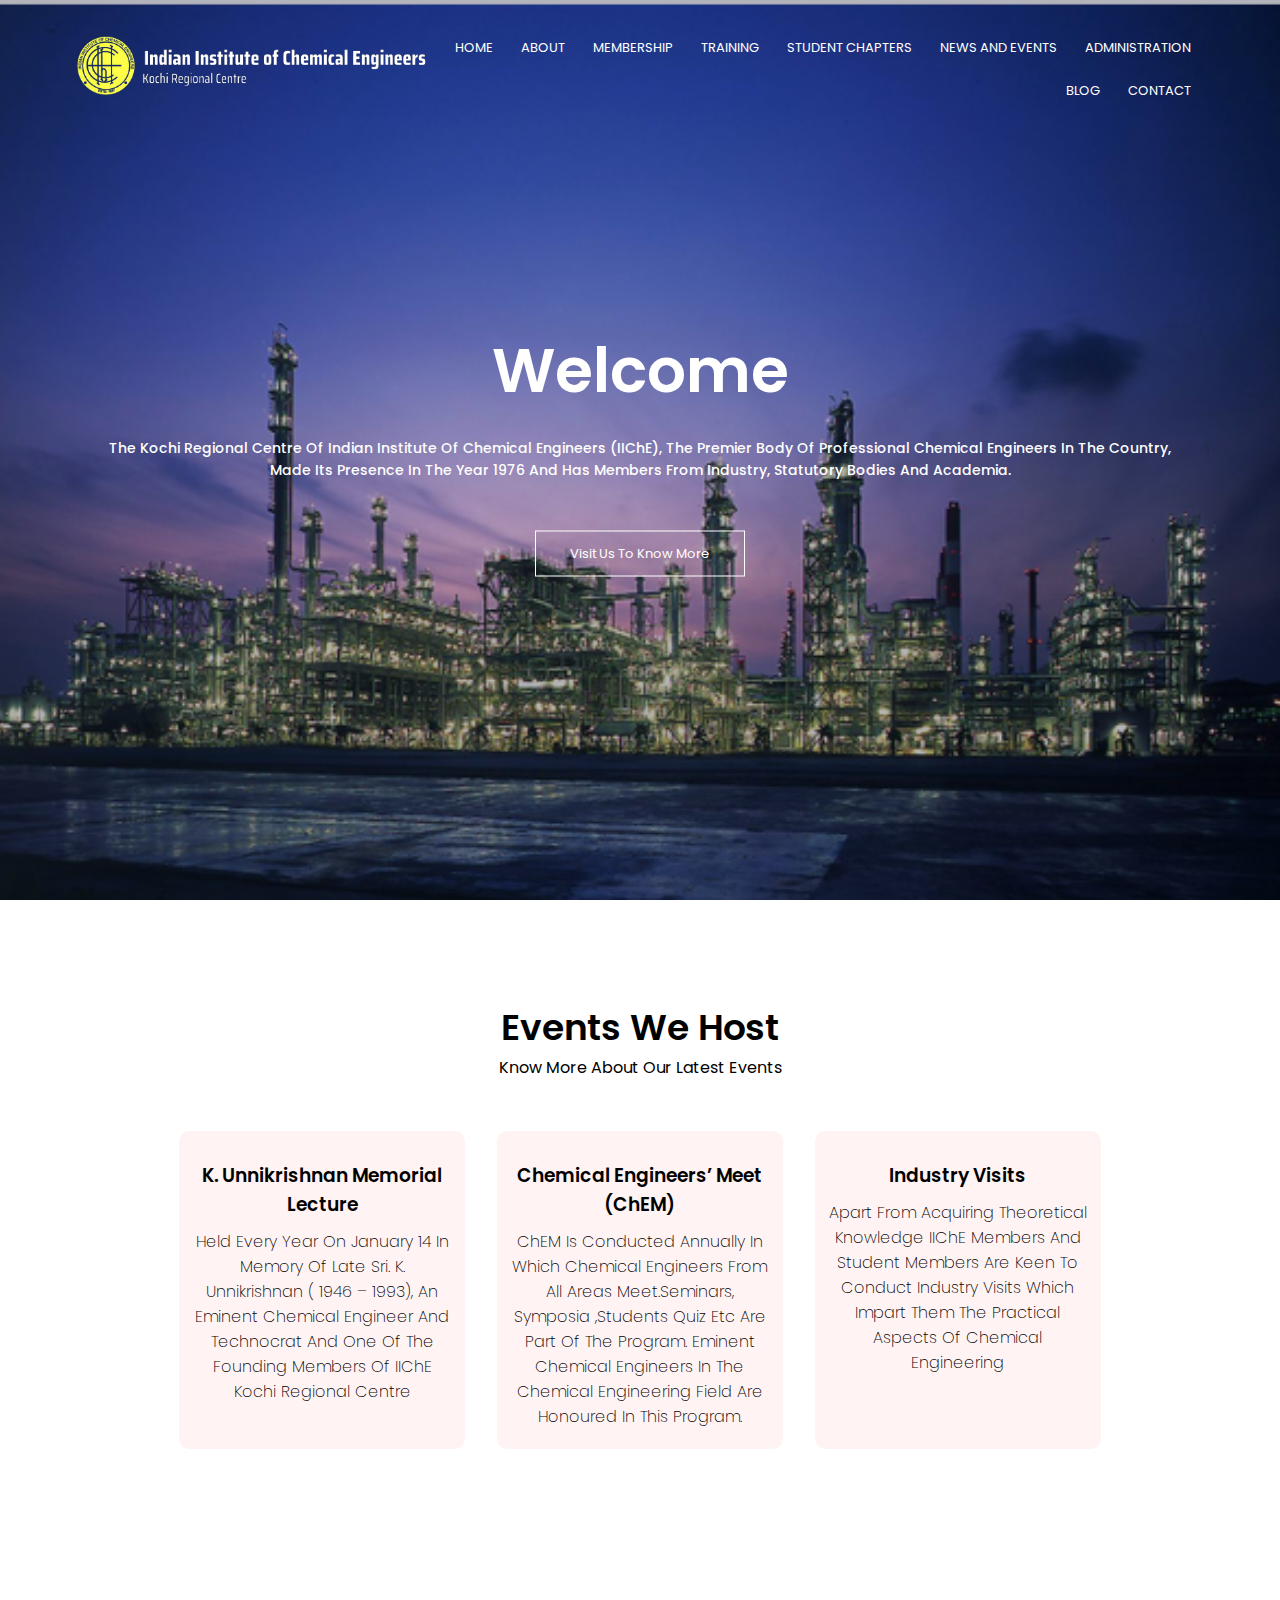
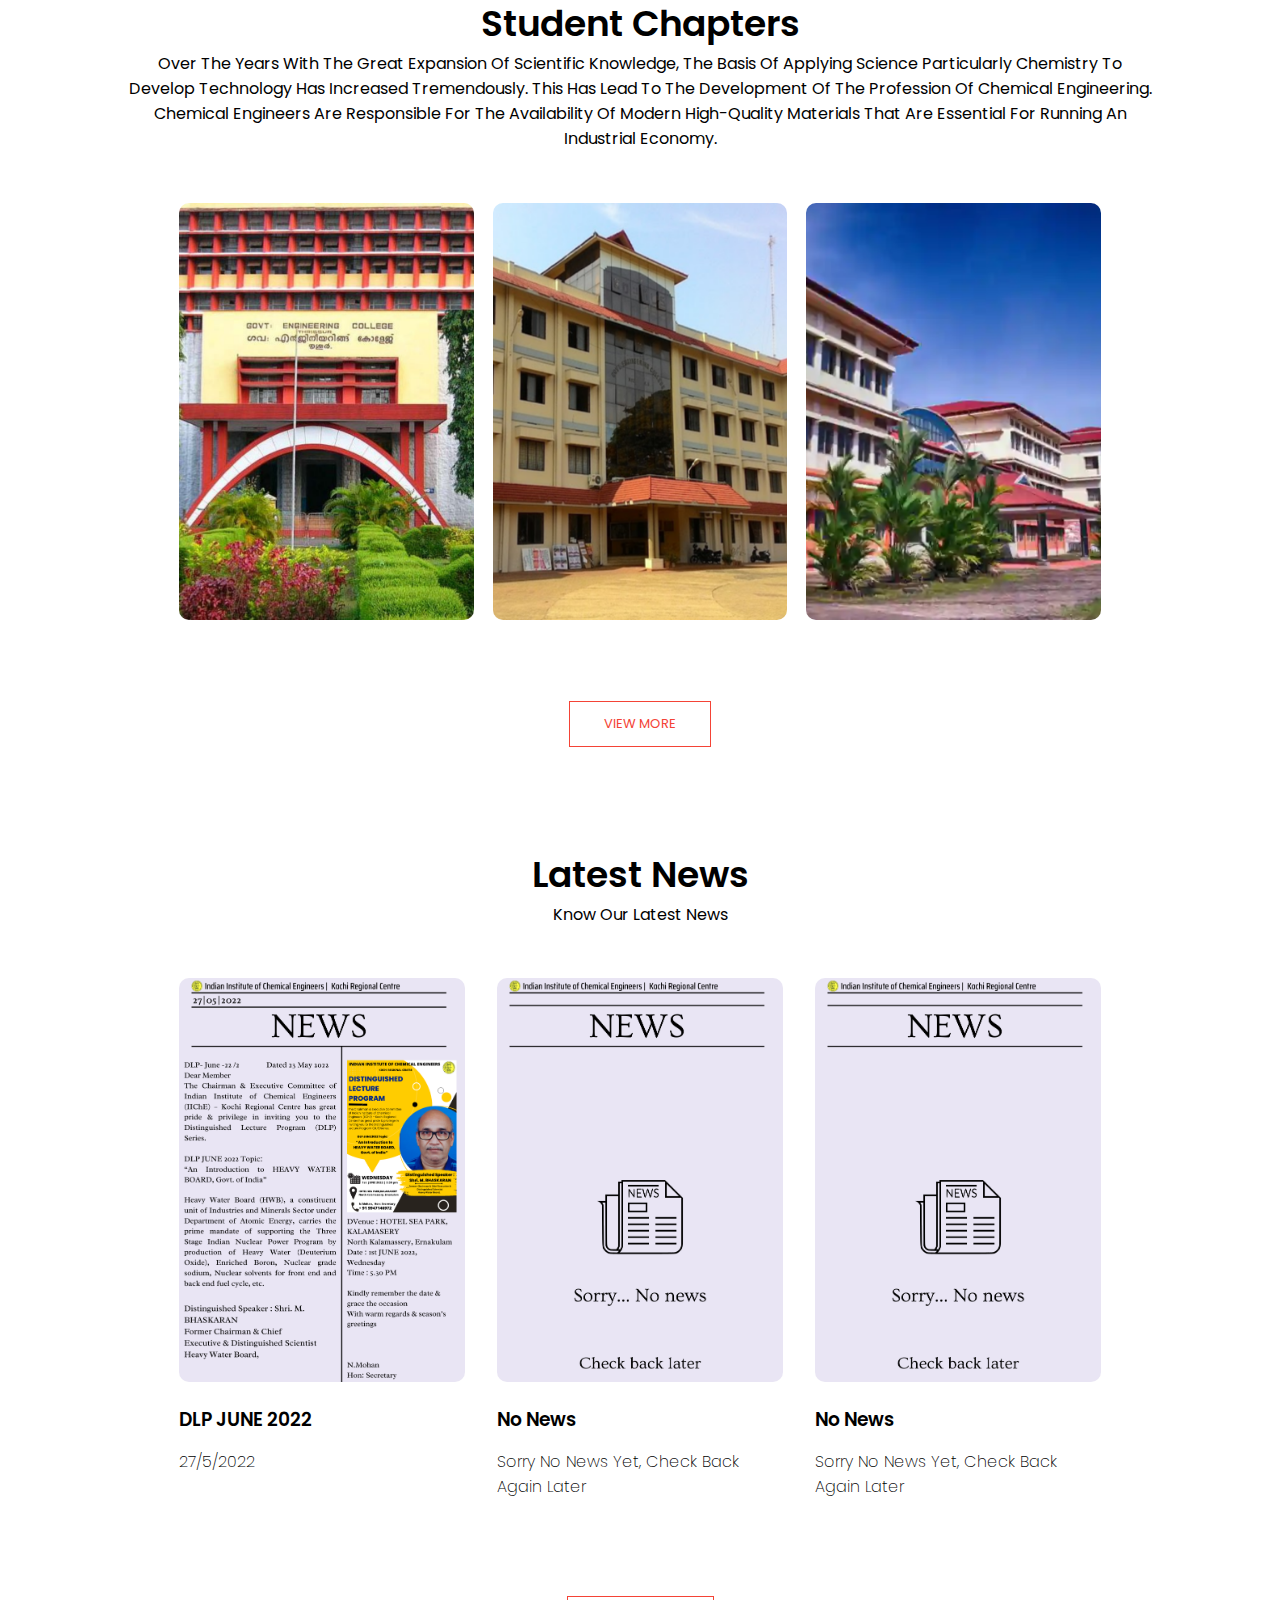
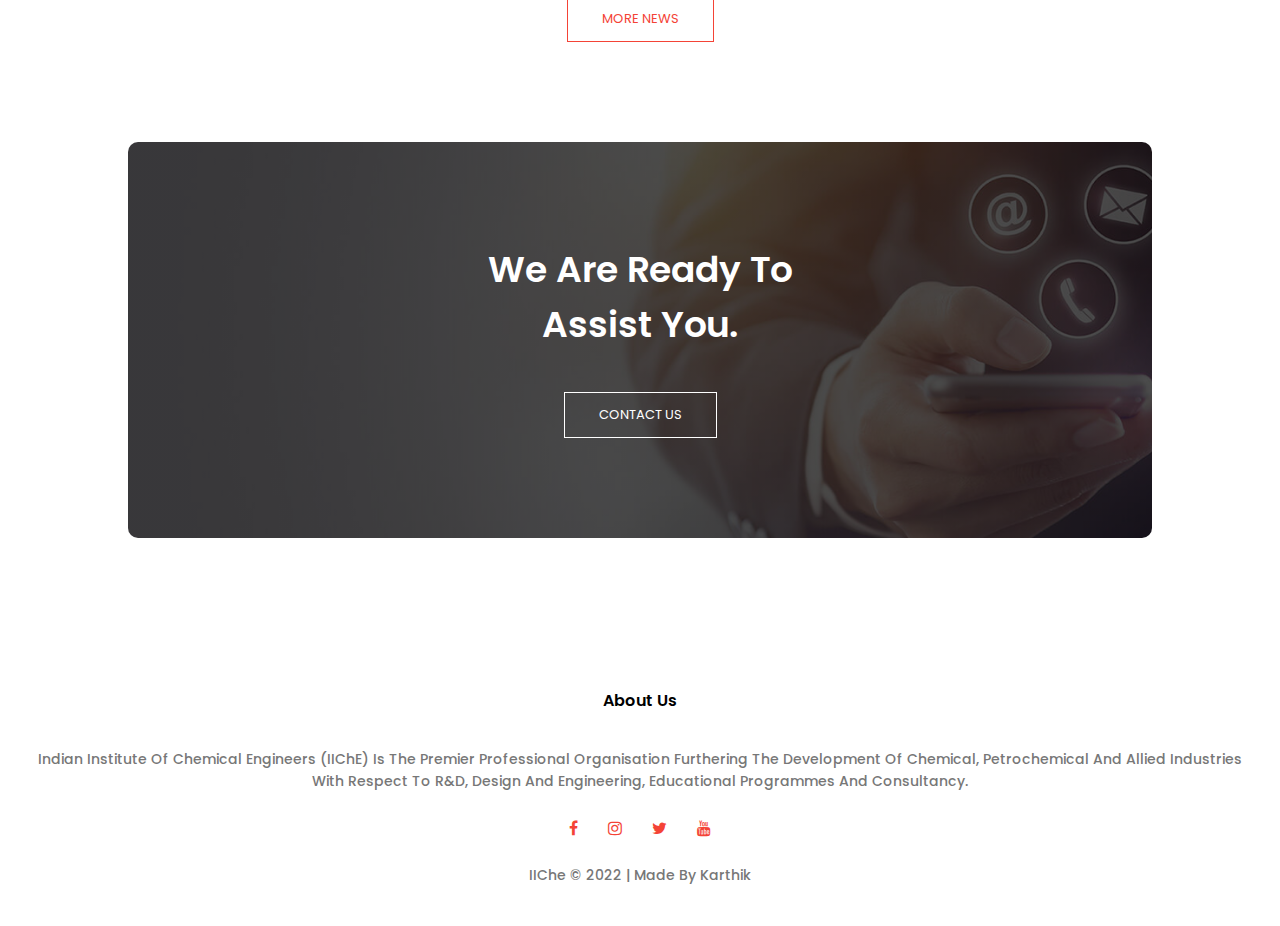
==== index.html @ bd2e0062 "Add files via upload" ====
<!DOCTYPE html>
<html>
    <head>
       <meta name="viewport" content="with=device-width, initial-scale=1.0">
        <title>IIChE Kochi</title>
        <link rel="stylesheet" href="style.css">
        <link rel="preconnect" href="https://fonts.googleapis.com">
<link rel="preconnect" href="https://fonts.gstatic.com" crossorigin>
<link href="https://fonts.googleapis.com/css2?family=Poppins:ital,wght@0,100;0,200;0,600;0,700;1,300;1,400&display=swap" rel="stylesheet">
<link rel="stylesheet" href="https://stackpath.bootstrapcdn.com/font-awesome/4.7.0/css/font-awesome.min.css"> 
    

    </head>
    <body>
     <section class="header">
        <nav>
            <a href="index.html"><img src="image/LOGO.png"></a>
            <div class="nav-links" id="navLinks">
               <i class="fa fa-times" onclick="hideMenu()"> </i>
                <ul>
                    <li><a href="index.html">HOME</a></li>
                    <li><a href="about.html">ABOUT</a></li>
                    <li><a href="membership.html">MEMBERSHIP</a></li>
                    <li><a href="">TRAINING</a></li>
                    <li><a href="student%20chapters.html">STUDENT CHAPTERS</a></li>
                    <li><a href="">NEWS AND EVENTS</a></li>
                    <li><a href="administration.html">ADMINISTRATION</a></li>
                    <li><a href="">BLOG</a></li>
                    <li><a href="">CONTACT</a></li>
                </ul>
            </div>
           <i class="fa fa-bars" onclick="showMenu()"></i>
       </nav>
 <div class="text-box">
    <h1>Welcome</h1>
    <p>The Kochi Regional Centre of Indian Institute of Chemical Engineers (IIChE), the premier body of professional chemical engineers in the country,<br> made its presence in the year 1976 and has members from industry, statutory bodies and academia.</p>
    <a href="" class="hero-btn">Visit us to know more</a>
     
 </div>       
     </section>
<!---------- Events ----------> 
    
<section class="events">
    <h1>Events We Host</h1>
    <P2>know more about our latest Events</P2>
    
    <div class="row">
        <div class="event-col">
            <h3>K. Unnikrishnan Memorial lecture</h3>
            <P1>Held every year on January 14 in memory of late Sri. K. Unnikrishnan ( 1946 – 1993), an eminent chemical engineer and technocrat and one of the founding members of IIChE Kochi Regional Centre</P1>
        </div>
          <div class="event-col">
            <h3>Chemical Engineers’ Meet (ChEM)</h3>
            <P1>ChEM is conducted annually in which Chemical engineers from all areas meet.Seminars, symposia ,students quiz etc are part of the program. Eminent chemical engineers in the chemical engineering field are honoured in this program.</P1>
        </div>
          <div class="event-col">
            <h3>Industry visits</h3>
            <P1>Apart from acquiring theoretical knowledge IIChE members and student members are keen to conduct industry visits which impart them the practical aspects of chemical engineering</P1>
        </div>
    </div>
</section>
<!------- Centres ----------->
<section class="Centres">
    <h1>Student Chapters</h1>
    <p2>Over the years with the great expansion of scientific knowledge, the basis of applying science particularly chemistry to develop technology has increased tremendously. This has lead to the development of the profession of chemical Engineering. Chemical engineers are responsible for the availability of modern high-quality materials that are essential for running an industrial economy.
</p2>
    
    <div class="row">
        
        <div class="Centres-col">
            <img src="image/ISC1.png">
            <div class="layer">
                <h3>Government Engineering College, Thrissur</h3>
                
            </div>
        </div>
           <div class="Centres-col">
            <img src="image/ISC2.png">
            <div class="layer">
                <h3>Government Engineering College Kozhikode</h3>
                
            </div>
        </div>
           <div class="Centres-col">
            <img src="image/ISC3.png">
            <div class="layer">
                <h3>National Institute of Technology, Calicut</h3>
                
            </div>
        </div>
    </div>
    <a href="student%20chapters.html" target="_blank" class="hero-btn red-btn">VIEW MORE</a>
</section>
 <!---------- News ------------>
 <section class="news">
     <h1>Latest News</h1>
     <P2>Know Our Latest News</P2>
    <div class="row">
     <div class="news-col">
         <img src="image/news.png">
         <h3>DLP JUNE 2022 </h3>
         <p1>27/5/2022</p1>
     </div><div class="news-col">
         <img src="image/no%20news.png">
         <h3>No News</h3>
         <p1>Sorry no news yet, Check back again later</p1>
     </div><div class="news-col">
         <img src="image/no%20news.png">
         <h3>No News</h3>
         <p1>Sorry no news yet, Check back again later</p1>
     </div>
    </div>
     <a href="" target="_blank" class="hero-btn red-btn">MORE NEWS</a>
 </section>
 
 
 
 
 
 
 
 
 
 
 
 
 
 
 
  <!------- call To Action ------->
  <section class="cta">
      <h1> We Are Ready To<br> Assist  You.</h1>
      <a href="" class="hero-btn">CONTACT US</a>
  </section>
<!------- footer ------->
   <section class="footer">
       <h4>About us</h4>
       <p>Indian Institute of Chemical Engineers (IIChE) is the premier professional organisation furthering the development of chemical, petrochemical and allied industries<br> with respect to R&D, design and engineering, educational programmes and consultancy.</p>
       <div class="icons">
           <i class="fa fa-facebook"></i>
           <i class="fa fa-instagram"></i>
           <i class="fa fa-twitter"></i>
           <i class="fa fa-youtube"></i>
       </div>
       <p>IIChe © 2022 | Made by Karthik</p>
       
   </section>

   
    
     
     















<!--------Javascript for toggle Menu--------->     
<script>
        
    var navLinks = document.getElementById("navLinks");
    
    function showMenu(){
        navLinks.style.right = "0";
    }
    function hideMenu(){
        navLinks.style.right = "-200px";
    }
    

</script>       
        
    </body>
</html>
---- style.css ----
*{
    margin: 0;
    padding: 0;
    font-family: 'Poppins', sans-serif;
    text-transform: capitalize;
    box-sizing: border-box;
}
.header{
    min-height: 100vh;
    width: 100%;
    background-image: linear-gradient(rgba(4,9,30,0.3),rgba(4,9,30,0.3)),url(image/banner.png);
    background-position: center;
    background-size: cover;
    position: relative;

}
nav{
    display: flex;
    padding: 2% 6%;
    justify-content: space-between;
    align-items: center;
}
nav img{
    width: 350px
    
}
.nav-links{
    flex: 1;
    text-align: right;
}
.nav-links ul li{
    list-style: none;
    display: inline-block;
    padding: 8px 12px;
    position: relative;
}
.nav-links ul li a{
    color: #fff;
    text-decoration: none;
    font-size: 13px;
}
.nav-links ul li::after{
    content: '';
    width: 0%;
    height: 2px;
    background: #f44336;
    display: block;
    margin: auto;
    transition: 0.5s;
}
.nav-links ul li:hover::after{
    width: 100%;
    
}

.text-box{
    width: 90%;
    color:#fff;
    position: absolute;
    top: 50%;
    left: 50%;
    transform: translate(-50%,-50%);
    text-align: center;
        
}
.text-box h1{
    font-size: 62px;
}
.text-box p{
    margin: 10px 0 40px;
    font-size: 14px;
    color: #fff;
}
.hero-btn{
    display: inline-block;
    text-decoration: none;
    color: #fff;
    border: 1px solid #fff;
    padding: 12px 34px;
    font-size: 13px;
    background: transparent;
    position: relative;
    cursor: pointer;
}
.hero-btn:hover{
    border: 1px solid #f44336;
    background: #f44336;
    transition: 1s;
}

nav .fa{
    display: none;
}

@media(max-width: 700px){
    .text-box h1{
    font-size: 20px;

    }
    .nav-links ul li{
        display: block;
     }
    .nav-links{
        position: absolute;
        background: #f44336;
        height: 100vh;
        width: 200px;
        top: 0;
        right: -200px;
        text-align: left;
        z-index: 2;
        transition: 1s;
    }
    nav .fa{
        display: block;
        color: #fff;
        margin: 10px;
        font-size: 22px;
        cursor: pointer;
        
    }
    .nav-links ul{
        padding: 30px;
    }
    nav img{
    width: 200px
    
}
}
/*-----Events------*/
    
.events{
    width: 80%;
    margin: auto;
    text-align: center;
    padding-top: 100px; 
}
h1{
    font-size: 36px;
    font-weight: 600;
}
p{
    color: #777;
    font-size: 14px;
    font-weight: 500;
    line-height: 22px;
    padding: 10px;
    
}

.row{
    margin: 5%;
    display: flex;
    justify-content: space-between;
}
.event-col{
    flex-basis: 31%;
    background: #fff3f3;
    border-radius: 10px;
    margin-bottom: 5%;
    padding: 20px 12px;
    box-sizing: border-box;
    transition: 0.5s;
}
h3{
    text-align: center;
    font-weight: 600;
    margin: 10px 0;
}
P1{
    font-weight: 200;
}
.event-col:hover{
    box-shadow: 0 0 20px 0px rgba(0,0,0,0.2);
}
@media(max-width:700px){
    .row{
        flex-direction: column;
    }
}
/*------- Centres ------*/
.Centres{
    width: 80%;
    margin: auto;
    text-align: center;
    padding-top: 50px;
}
.Centres-col{
    flex-basis: 32%;
    border-radius: 10px;
    margin-bottom: 30px;
    position: relative;
    overflow: hidden;
}
.Centres-col img{
    width: 100%;
    display: block;
    
}
.layer{
    background: transparent;
    height: 100%;
    width: 100%;
    position: absolute;
    top: 0;
    left: 0;
    transition: 0.5s;
    
}
.layer:hover{
    background: rgba(226,0,0,0.7);
}
.layer h3{
    width: 100%;
    font-weight: 500;
    color: #fff;
    font-size: 26px;
    bottom: 0;
    left: 50%;
    transform: translate(-50%);
    position: absolute;
    opacity: 0;
    transition: 0.5s;
    
}
.layer:hover h3{
    bottom: 49%;
    opacity: 1;
}
/*------- news ------*/
.news{
    width: 80%;
    margin: auto;
    text-align: center;
    padding-top: 100px;
}
.news-col{
    flex-basis: 31%;
    border-radius: 10px;
    margin-bottom: 5%;
    text-align: left;
}
.news-col img{
    width: 100%;
    border-radius: 10px;
}
.news-col h3{
    margin-top: 16px;
    margin-bottom: 15px;
    text-align: left
}
.p{
    font-weight: 500;
}














/*------- Call to action ------*/
.cta{
    margin: 100px auto;
    width: 80%;
    background-image: linear-gradient(rgba(0,0,0,0.7),rgba(0,0,0,0.7)),url(image/banner5.png);
    background-position: center;
    border-radius: 10px;
    text-align: center;
    padding: 100px 0;
}
.cta h1{
    color: #fff;
    margin-bottom: 40px;
    padding: 0;
}
@media(max-width: 700px){
    .cta h1{
        font-size: 24px;
    }
    
}
/*------- footer -------*/
.footer{
    width: 100%;
    text-align: center;
    padding: 30px 0;
}

.footer h4{
    margin-bottom: 25px;
    margin-top: 20px;
    font-weight: 600;
}
.icons .fa{
    color: #f44336;
    margin: 0 13px;
    cursor: pointer;
    padding: 18px 0;
}
.fa-heart-o{
    color: #f44336;
}
/*----------- about us page --------*/
.Sub-header{
    height: 50vh;
    width: 100%;
    background-image: linear-gradient(rgba(4,9,30,0.5),rgba(4,9,30,0.5)),url(image/bg3.png);
    background-position: center;
    text-align: center;
    color: #fff;
    
}
.Sub-header h1{
    margin-top: 50px;
    text-align: center;
}
.about-us{
    width: 80%;
    margin: auto;
    padding-top: 80px;
    padding-bottom: 50px;
}
.about-col{
    flex-basis: 48%;
    padding: 30px 2px;
}
.about-col img{
    width: 100%;
    border-radius: 10px;
}
.about-col h1{
    padding-top: 0;
}
about-col h2{
    padding-top: 0;
    font-weight: 200
}
.about-col p{
    padding: 15px 0 25px;
}
.para{
    font-size: 17px;
    font-weight: 500;
    letter-spacing: 0.5px;
}
.red-btn{
    border: 1px solid #f44336;
    background: transparent;
    color: #f44336;
    color: #f44336;
}
.red-btn:hover{
    color: #fff;
}
/*--------- Membership page -------*/
.Sub-header1{
    height: 50vh;
    width: 100%;
    background-image: linear-gradient(rgba(4,9,30,0.5),rgba(4,9,30,0.5)),url(image/bg4.png);
    background-position: center;
    text-align: center;
    color: #fff;
    
}
.Sub-header h1{
    margin-top: 50px;
    text-align: center;
}
.tittle{
    width: 80%;
    margin: auto;
    text-align: center;
    padding-top: 100px; 
}
.membership{
    display: flex;
    justify-content: center;
    align-items: center;
    min-height: 100vh;
    background-attachment: fixed;
}
.container{
    position: relative;
    width: 1150px;
    padding: 20px;
    display: flex;
    justify-content: center;
    align-items: center;
    flex-wrap: wrap;
}
.container .card    {
    position: relative;
    width: 300px;
    height: 420px;
    background: #fff;
    margin: 20px;
    border-radius: 20px;
    overflow: hidden;
    box-shadow: 0 15px 25px rgba(0,0,0,0.2);
    transition: 0.5s;
    
}
.container:hover .card{
    transform: scale(0.9);
    opacity: 0.5;
    
}
.container .card:hover{
    transform: scale(1.1);
    opacity: 1;
    
}
.container .card .circle{
    position: relative;
    width: 100%;
    height: 100%;
    background: #000;
    clip-path: circle(180px at center 0);
    text-align: center
}
.container .card .circle h2{
    color: #fff;
    font-size: 4.5em;
    padding: 30px 0;
}
.container .card .content{
    position: absolute;
    bottom: 10px;
    page-break-after: 20px;
    text-align: center;
}
.container .card .content h4{
    color: #000;
    font-size: 20px;
}
.container .card .contentp p{
    color: #666;
}
.container .card .content a{
    position: relative;
    display: inline-block;
    padding: 10px 20px;
    background: #000;
    color: #fff;
    border-radius: 40px;
    text-decoration: none;
    margin-top: 20px;
}
.container .card:nth-child(1) .circle,
.container .card:nth-child(1) .content a{
    background: #ffaf00;
    
}
.container .card:nth-child(2) .circle,
.container .card:nth-child(2) .content a{
    background: #da2268;
    
}
.container .card:nth-child(3) .circle,
.container .card:nth-child(3) .content a{
    background: #bb02ff;
    
}.container .card:nth-child(4) .circle,
.container .card:nth-child(4) .content a{
    background: #32CD32;
    
}.container .card:nth-child(5) .circle,
.container .card:nth-child(5) .content a{
    background: #FF8C00;
    
}.container .card:nth-child(6) .circle,
.container .card:nth-child() .content a{
    background: #0000FF;
    
}
/*------ Administration Page -------*/
.Administration{
    width: 80%;
    margin: auto;
    text-align: center;
    padding-top: 100px;
}
.team-section{
    width: 100%;
}
.team-section .containerA{
    width: 80%;
    margin: auto;
}
.team-section .containerA .rowA{
    width: 60%;
    margin: auto;
}
.team-section .containerA .team-card{
    width: 100%;
    display: grid;
    grid-template-columns: repeat(3, 1fr);
    grid-gap: 40px;
    margin-top: 50px;
    
} 
.team-section .containerA .team-card .card{
    width: 100;
    background-color: #fafafa;
    display: flex;
    justify-content: center;
    align-items: center;
    flex-direction: column;
    padding: 20px;
    cursor: pointer;
}
.team-section .containerA .team-card .card:hover{
    background-color: #f3f3f3;
    transition: 0.3s;
}
.team-section .containerA .team-card .card .image-section img{
    height: 150px;
    width: 150px;
    border-radius: 50%;
    border: 6px solid #fff;
}
.team-section .containerA .team-card .card .contentA{
    width: 100%;
    text-align: center;
    
}
.team-section .containerA .team-card .card .contentA h3{
    font-size: 27px;
    margin-top: 10px;
    letter-spacing: 0.5px;
    color: #636ab8;
    
}
.team-section .containerA .team-card .card .contentA h5{
    font-size: 25px;
    margin-top: 10px;
    letter-spacing: 0.5px;
    color: #636ab8;
    
}
.team-section .containerA .team-card .card .contentA h4{
    font-size: 17px;
    margin-top: 10px;
    letter-spacing: 1.5px;
    color: #6e6e6e;
    
}
.team-section .containerA .team-card .card .contentA p{
    font-size: 15px;
    margin-top: 16px 0px;
    color: #6c6c6c;
    
}
@media screen and (max-width: 900px){
    .team-section .containerA .team-card{
        
    grid-template-columns: repeat(2, 1fr);
    }
}
@media screen and (max-width: 768px){
    .team-section .containerA .team-card{
        
    grid-template-columns: 1fr;
    
}
}
/*------ Blog-Pge------*/
.blog-content{
    width: 80%;
    margin: auto;
    padding: 60px 0;
}
.blog-left{
    flex-basis: 65%;
}
.blog-left img{
    width: 100%;
}
.blog-left h2{
    color: #222;
    font-weight: 600;
    margin: 30px 0
}
.blog-left p4{
    color: #999;
    padding: 0;
    font-size: 15px;
    font-weight: 400;
}
.comment-box{
    border: 1px solid #ccc;
    margin: 50px 0;
    padding: 10px 20px;
    
}
.comment-box h3{
    text-align: left;
}
.comment-form input, .comment-form textarea{
    width: 100%;
    padding: 10px;
    margin: 15px 0;
    box-sizing: border-box;
    border: none;
    outline: none;
    background: #f0f0f0;
}
.comment-form button{
    margin: 10px 0;
}
/*-------Student Chapter page----*/
.Sub-header2{
    height: 50vh;
    width: 100%;
    background-image: linear-gradient(rgba(4,9,30,0.5),rgba(4,9,30,0.5)),url(image/bg5.png);
    background-position: center;
    text-align: center;
    color: #fff;
    
}
.Sub-header2 h1{
    margin-top: 50px;
    text-align: center;
}
.SC{
    width: 80%;
    margin: auto;
    text-align: center;
    padding-top: 100px; 
}
.grid{
    margin:  60px;
    display: grid;
    grid-template-columns: repeat(3, 1fr);
    grid-gap: 30px;
    align-items: center;
}
.grid > article{
    background: #eee5e9;
    border: none;
    box-shadow: 2px 2px 6px 0px rgba(0,0,0,0.3);
    border-radius: 20px;
    text-align: center;
    width: 300px;
    transition: transform .3s;
}
.grid > article:hover{
    transform: scale(1.2);
    box-shadow: 2px 2px 26px 0px rgba(0,0,0,0.3);
}
.grid > article img{
    width: 100%;
    border-top-left-radius: 20px;
    border-top-right-radius: 20px;
}
.text{
    padding: 0 20px 20px; 
}
.text h3{
    text-transform: uppercase;
}
.text button{
    background: #ef6f6c;
    border-radius: 20px;
    border: none;
    color: #fff;
    padding: 10px;
    width: 100%;
    font-weight: 600;
    text-transform: uppercase;
    cursor: pointer;
    
} 
@media (max-width:700px){
    .grid{
    grid-template-columns: repeat(2, 1fr);
   }
    
}
@media (max-width:500px){
    .grid{
    grid-template-columns: repeat(1, 1fr);
   }
    .grid > article{
        text-align: center;
    }
    .grid{
    margin:  -0px;
    }
    
}
/*--------- Training -------*/
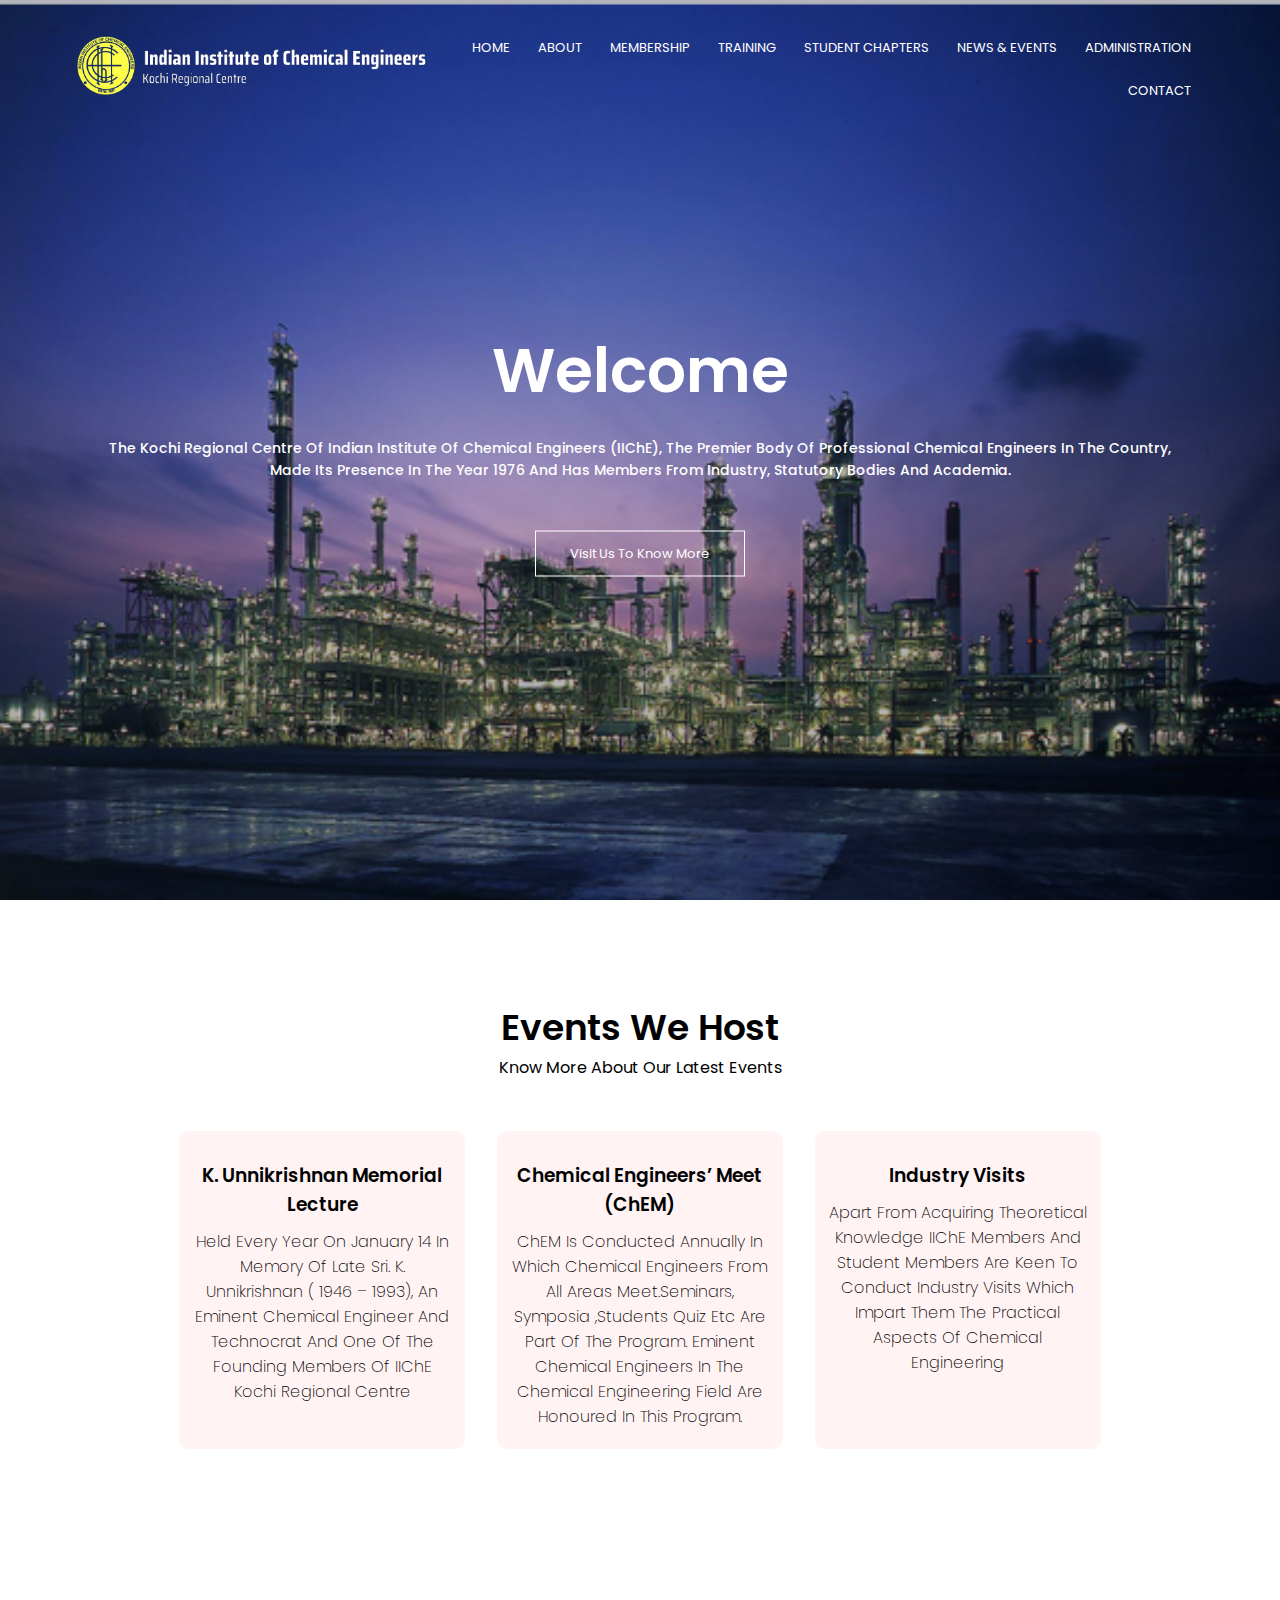
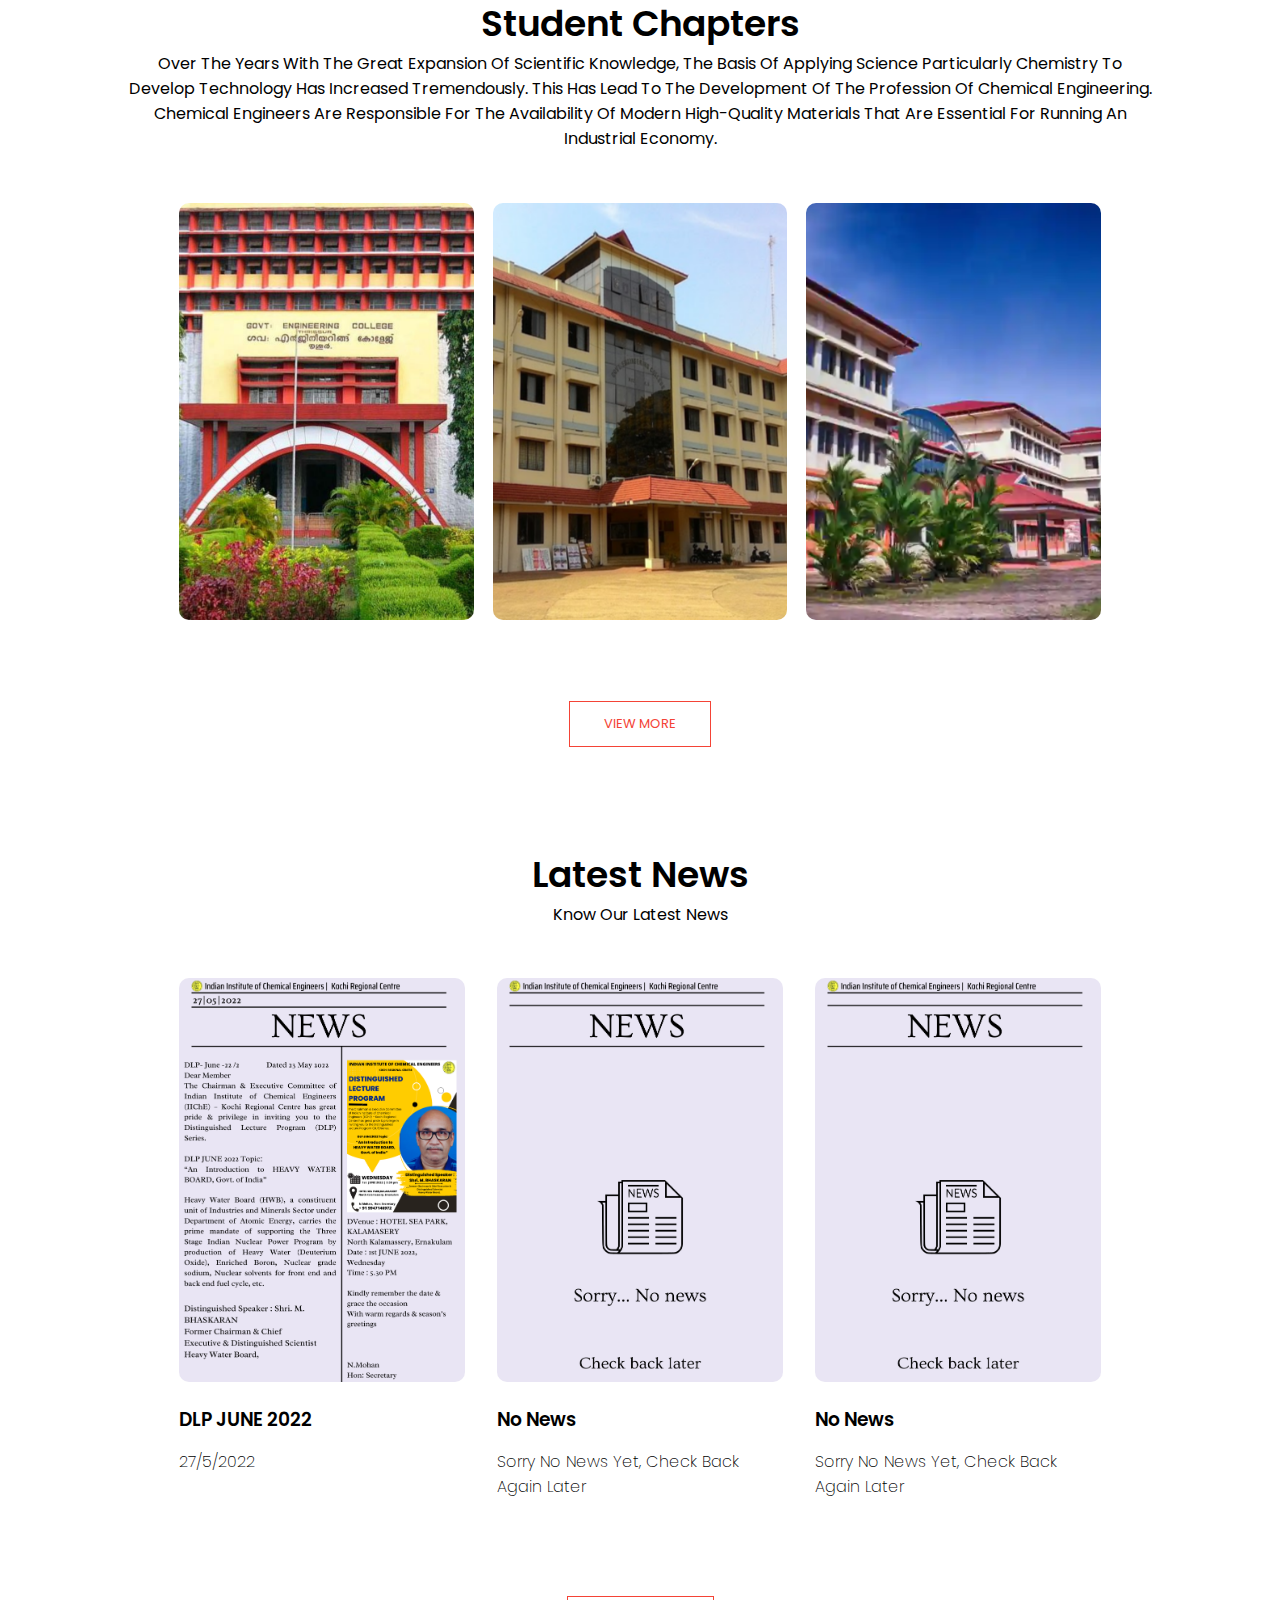
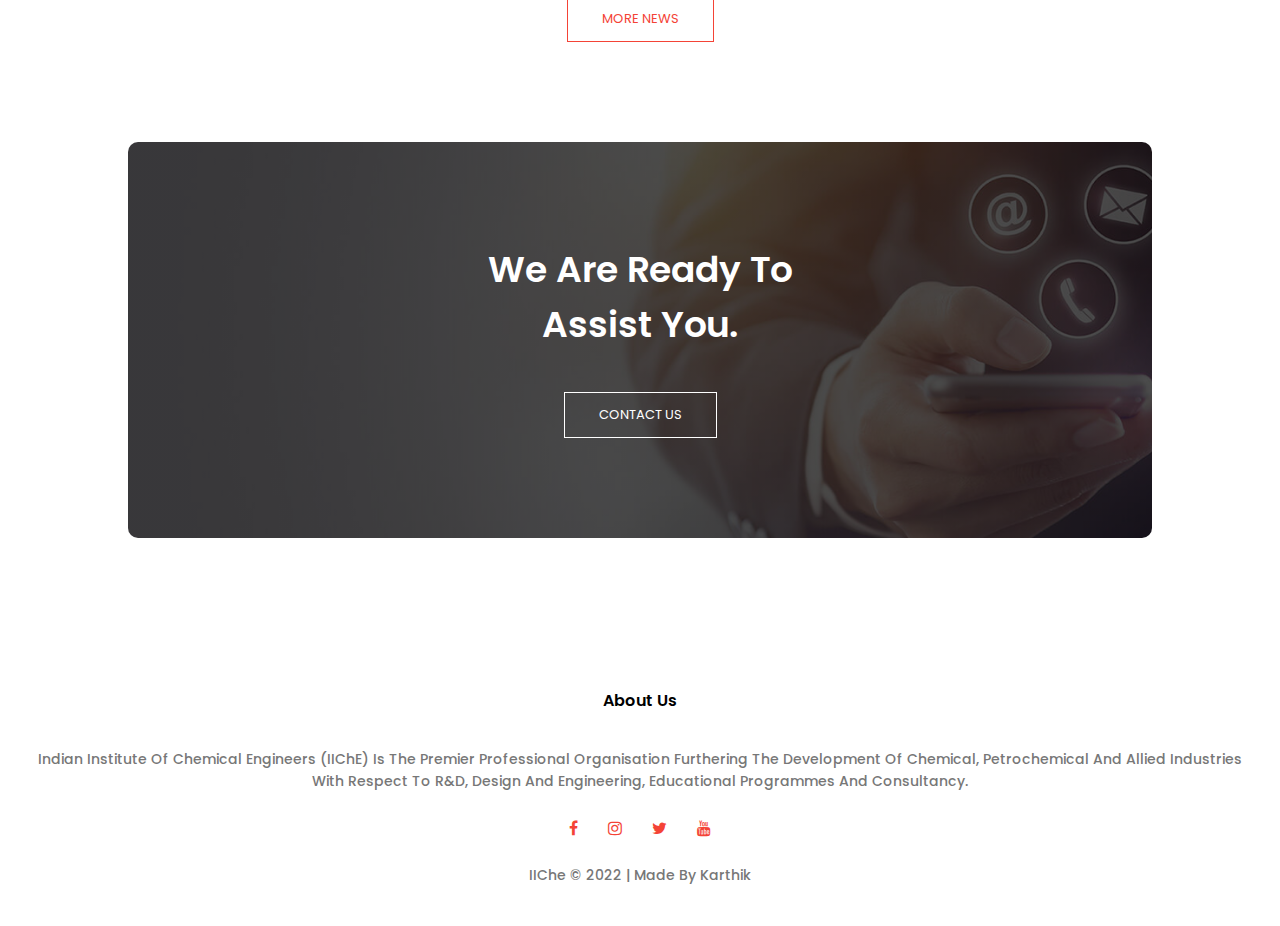
==== commit 666bb884: "Add files via upload" ====
--- a/index.html
+++ b/index.html
@@ -21,12 +21,11 @@
                     <li><a href="index.html">HOME</a></li>
                     <li><a href="about.html">ABOUT</a></li>
                     <li><a href="membership.html">MEMBERSHIP</a></li>
-                    <li><a href="">TRAINING</a></li>
+                    <li><a href="Training.html">TRAINING</a></li>
                     <li><a href="student%20chapters.html">STUDENT CHAPTERS</a></li>
-                    <li><a href="">NEWS AND EVENTS</a></li>
+                    <li><a href="">NEWS & EVENTS</a></li>
                     <li><a href="administration.html">ADMINISTRATION</a></li>
-                    <li><a href="">BLOG</a></li>
-                    <li><a href="">CONTACT</a></li>
+                    <li><a href="contact.html">CONTACT</a></li>
                 </ul>
             </div>
            <i class="fa fa-bars" onclick="showMenu()"></i>
--- a/style.css
+++ b/style.css
@@ -101,7 +101,7 @@
         display: block;
      }
     .nav-links{
-        position: absolute;
+        position: fixed;
         background: #f44336;
         height: 100vh;
         width: 200px;
@@ -617,7 +617,7 @@
     margin: 10px 0;
 }
 /*-------Student Chapter page----*/
-.Sub-header2{
+.Sub-header3{
     height: 50vh;
     width: 100%;
     background-image: linear-gradient(rgba(4,9,30,0.5),rgba(4,9,30,0.5)),url(image/bg5.png);
@@ -626,7 +626,7 @@
     color: #fff;
     
 }
-.Sub-header2 h1{
+.Sub-header3 h1{
     margin-top: 50px;
     text-align: center;
 }
@@ -697,21 +697,119 @@
     }
     
 }
-/*--------- Training -------*/
-
-
-
-
-
-
-
-
-
-
-
-
-
-
-
-
-
+/*--------- Training  page -------*/
+.Sub-header2{
+    height: 50vh;
+    width: 100%;
+    background-image: linear-gradient(rgba(4,9,30,0.5),rgba(4,9,30,0.5)),url(image/bg6.png);
+    background-position: center;
+    text-align: center;
+    color: #fff;
+    
+}
+.Sub-header h2{
+    margin-top: 50px;
+    text-align: center;
+}
+
+.Training{
+    font-size: 100%;
+    font-size: 16px;
+    line-height: 1.5;
+    background: #f0f4fb;
+}
+.site-container{
+    margin: 2rem auto;
+    max-width: calc(100% - 80px);
+}
+.article-container{
+    display: grid;
+    grid-template-columns: repeat(auto-fill, minmax(265px, 1fr));
+    grid-gap: 2rem;
+}
+.article-image{
+    margin: 0;
+    padding: 0;
+    overflow: hidden;
+}
+.article-image img{
+    max-width: 100%;
+    height: auto;
+    border-radius: 20px 20px 0 0;
+}
+.article-card{
+    background: white;
+    border-radius: 20px;
+    transition: 0.3s;
+}
+.article-card:hover{
+    box-shadow: 0 4px 20px 0 rgba(34,68,123,0.2);
+    cursor: pointer;
+}
+.article-content{
+    padding: 2rem;
+}
+.article-content {
+    font-size: 0.875rem;
+    text-transform: uppercase;
+    letter-spacing: 0.1em;
+    font-weight: 600;
+    color: #6b82a7;
+    display: block;
+    text-decoration: none;
+}
+.article-content .card-tittle{
+    margin: 1rem 0;
+    color: #22447b;
+    
+}
+.article-content .card-expert{
+    font-size: 1rem;
+    line-height: 1.5rem;
+    color: #6b82a7;
+    margin: 0;
+    text-align: center;
+}
+/*------- contact us -------*/
+.contact-us{
+    width: 80%;
+    margin: auto;
+}
+.contact-col{
+    flex-basis: 48%;
+    margin-bottom: 30px;
+}
+.contact-col div{
+    display: flex;
+    align-items: center;
+    margin-bottom: 40px;
+}
+.contact-col div .fa{
+    font-size: 28px;
+    color: #f44336;
+    margin: 10px;
+    margin-right: 30px;
+}
+.contact-col div p{
+    padding: 0;
+}
+.contact-col div h5{
+    font-size: 20px;
+    margin-bottom: 5px;
+    color: #555;
+    font-weight: 400;
+}
+.contact-col input, .contact-col  textarea{
+    width: 100%;
+    padding: 15px;
+    margin-bottom: 17px;
+    outline: none;
+    border: 1px solid #ccc;
+    box-sizing: border-box;
+    
+}
+
+
+
+
+
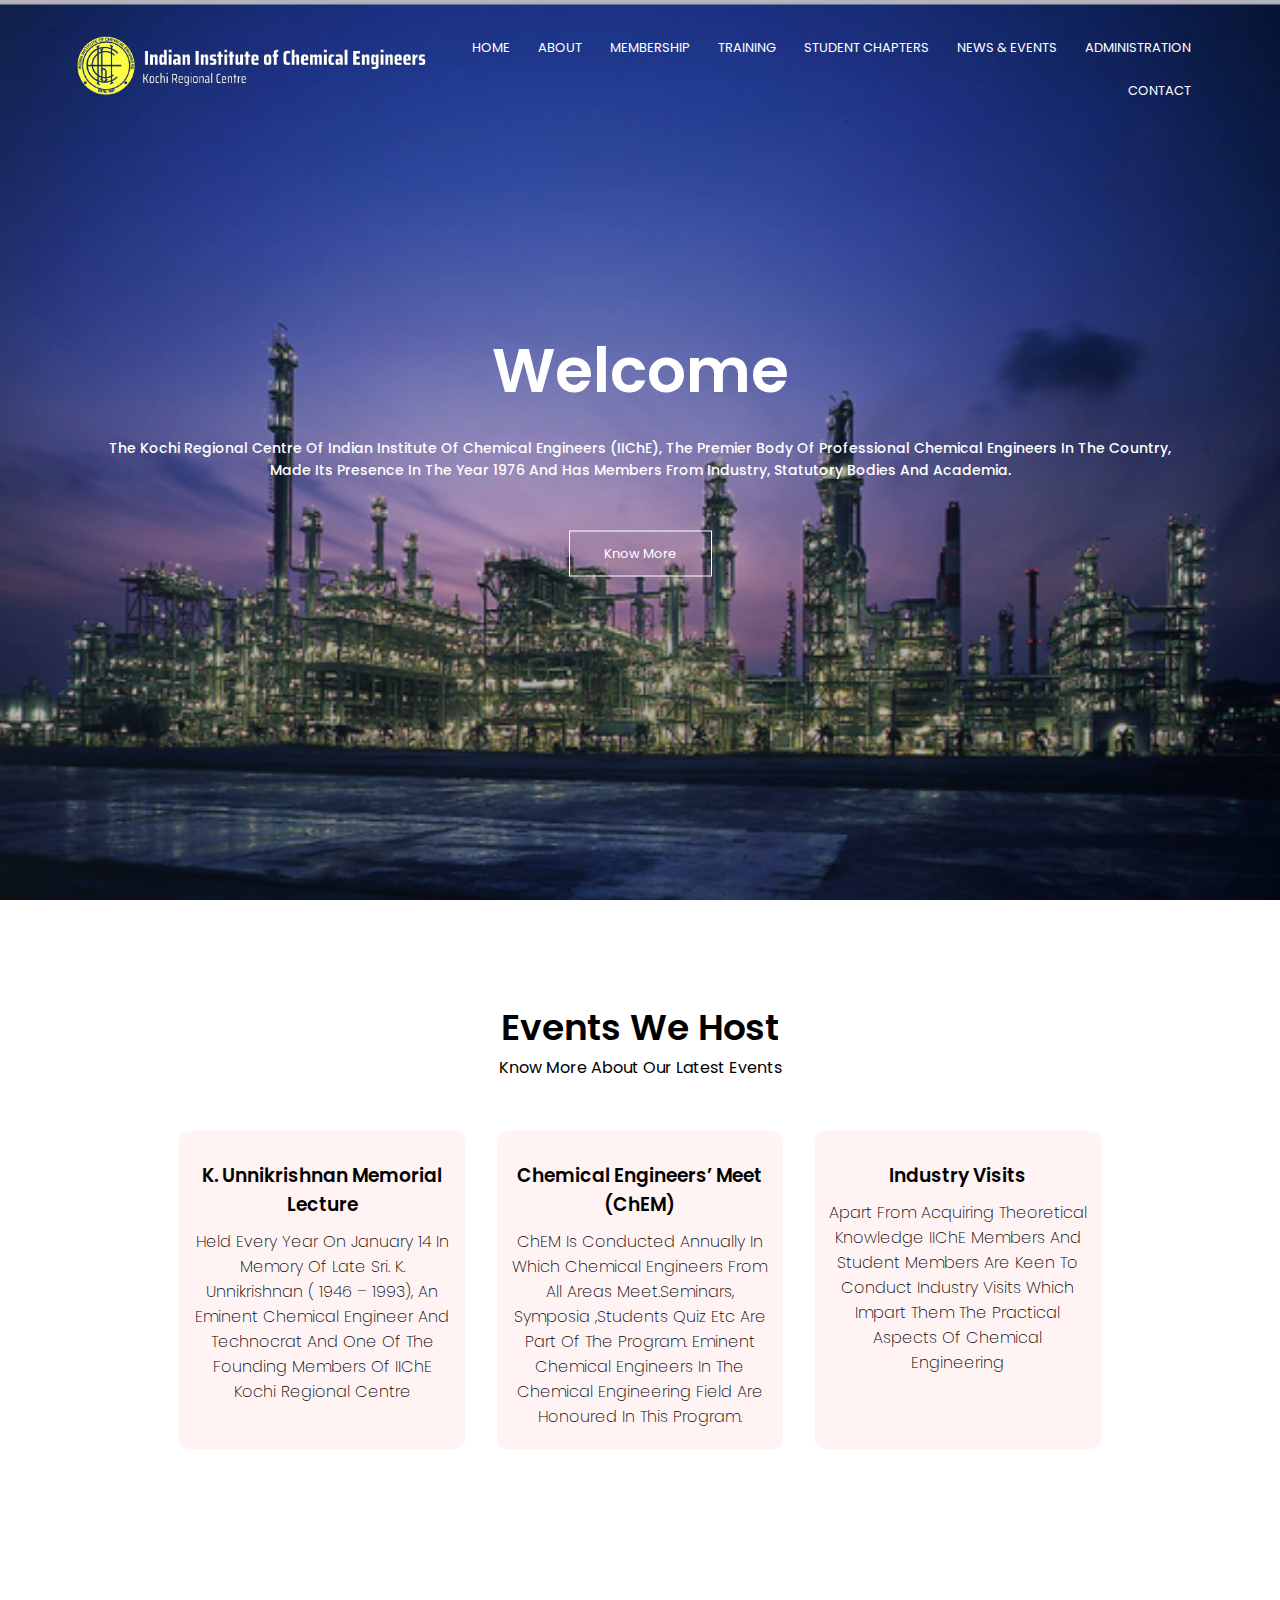
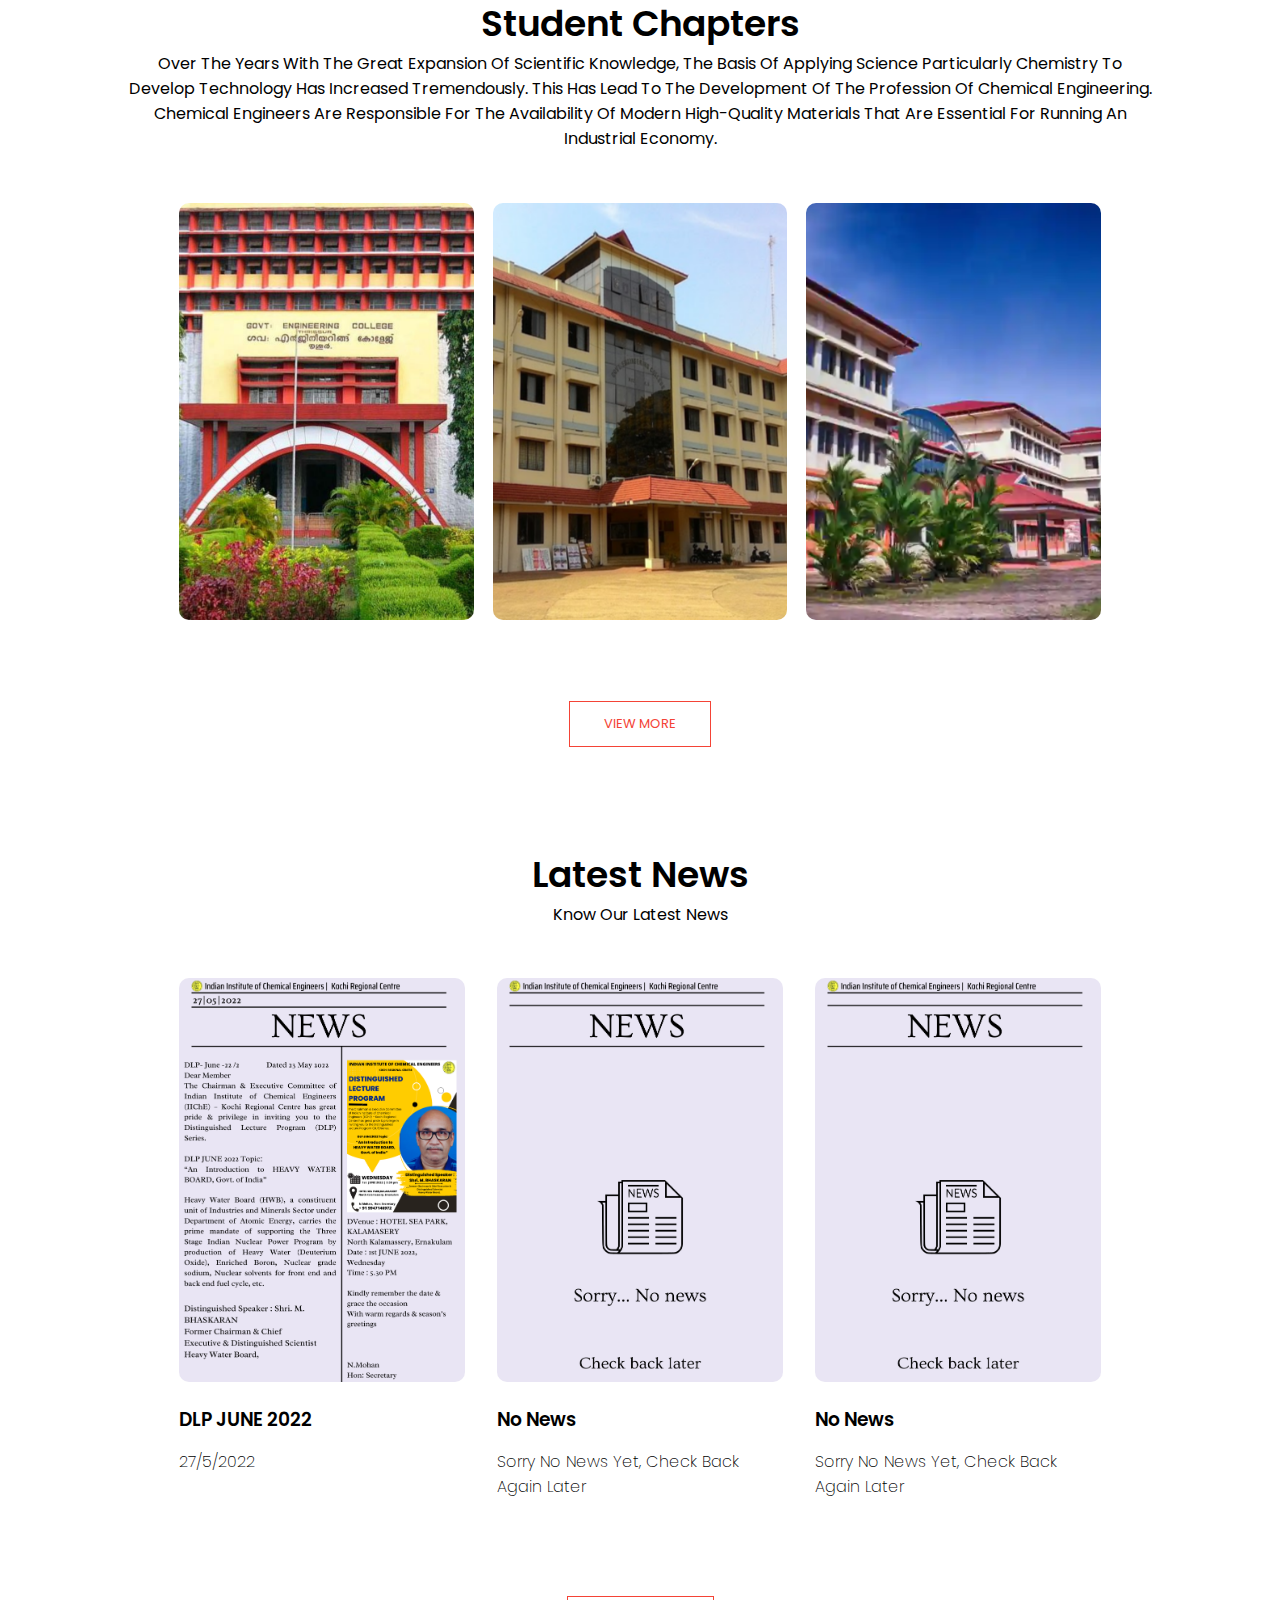
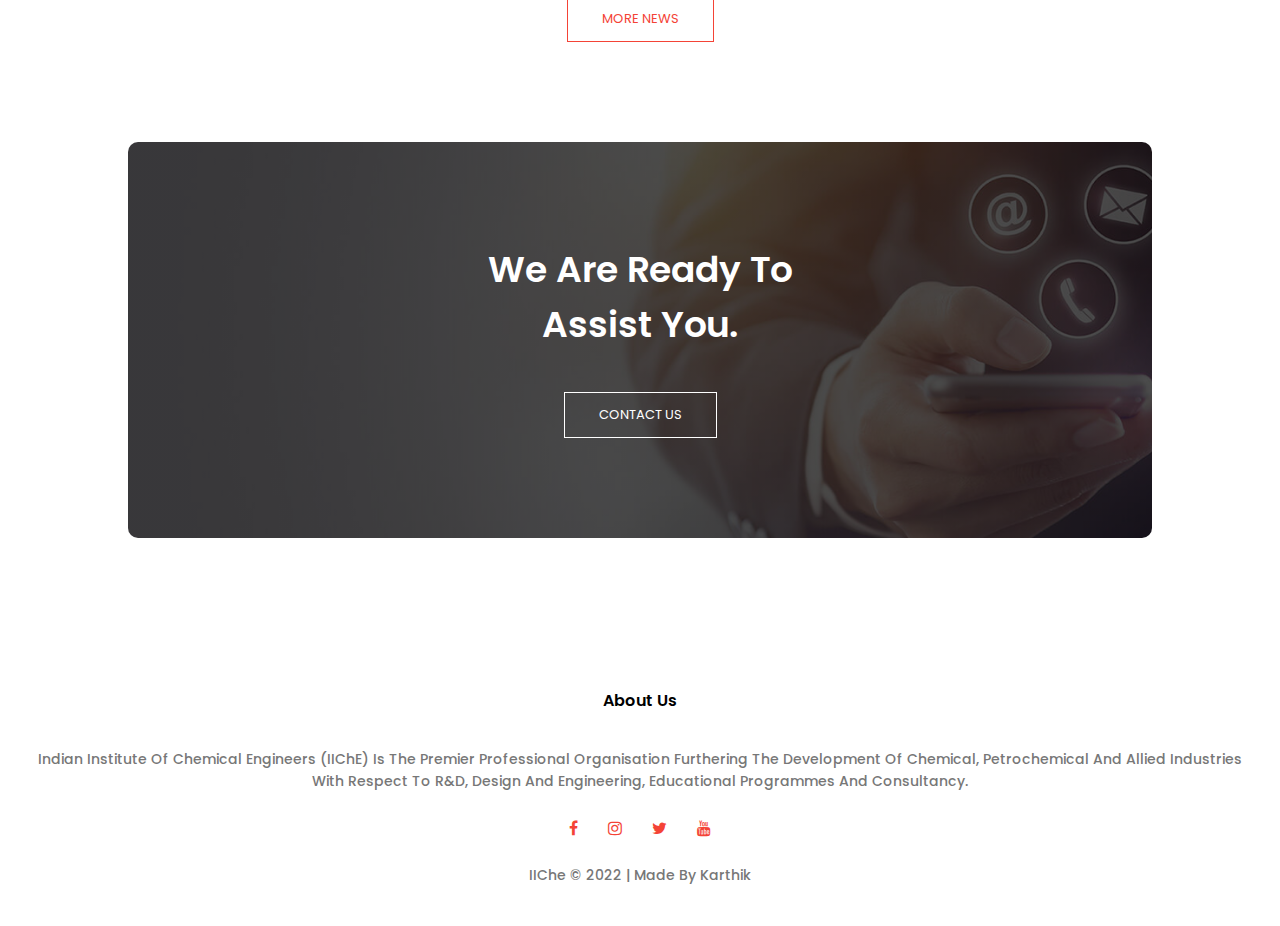
==== commit 37393f6e: "Add files via upload" ====
--- a/index.html
+++ b/index.html
@@ -23,7 +23,7 @@
                     <li><a href="membership.html">MEMBERSHIP</a></li>
                     <li><a href="Training.html">TRAINING</a></li>
                     <li><a href="student%20chapters.html">STUDENT CHAPTERS</a></li>
-                    <li><a href="">NEWS & EVENTS</a></li>
+                    <li><a href="news%20and%20events.html">NEWS & EVENTS</a></li>
                     <li><a href="administration.html">ADMINISTRATION</a></li>
                     <li><a href="contact.html">CONTACT</a></li>
                 </ul>
@@ -33,7 +33,7 @@
  <div class="text-box">
     <h1>Welcome</h1>
     <p>The Kochi Regional Centre of Indian Institute of Chemical Engineers (IIChE), the premier body of professional chemical engineers in the country,<br> made its presence in the year 1976 and has members from industry, statutory bodies and academia.</p>
-    <a href="" class="hero-btn">Visit us to know more</a>
+    <a href="about.html" class="hero-btn">know more</a>
      
  </div>       
      </section>
@@ -88,7 +88,7 @@
             </div>
         </div>
     </div>
-    <a href="student%20chapters.html" target="_blank" class="hero-btn red-btn">VIEW MORE</a>
+    <a href="student%20chapters.html" class="hero-btn red-btn">VIEW MORE</a>
 </section>
  <!---------- News ------------>
  <section class="news">
@@ -129,7 +129,7 @@
   <!------- call To Action ------->
   <section class="cta">
       <h1> We Are Ready To<br> Assist  You.</h1>
-      <a href="" class="hero-btn">CONTACT US</a>
+      <a href="contact.html" class="hero-btn">CONTACT US</a>
   </section>
 <!------- footer ------->
    <section class="footer">
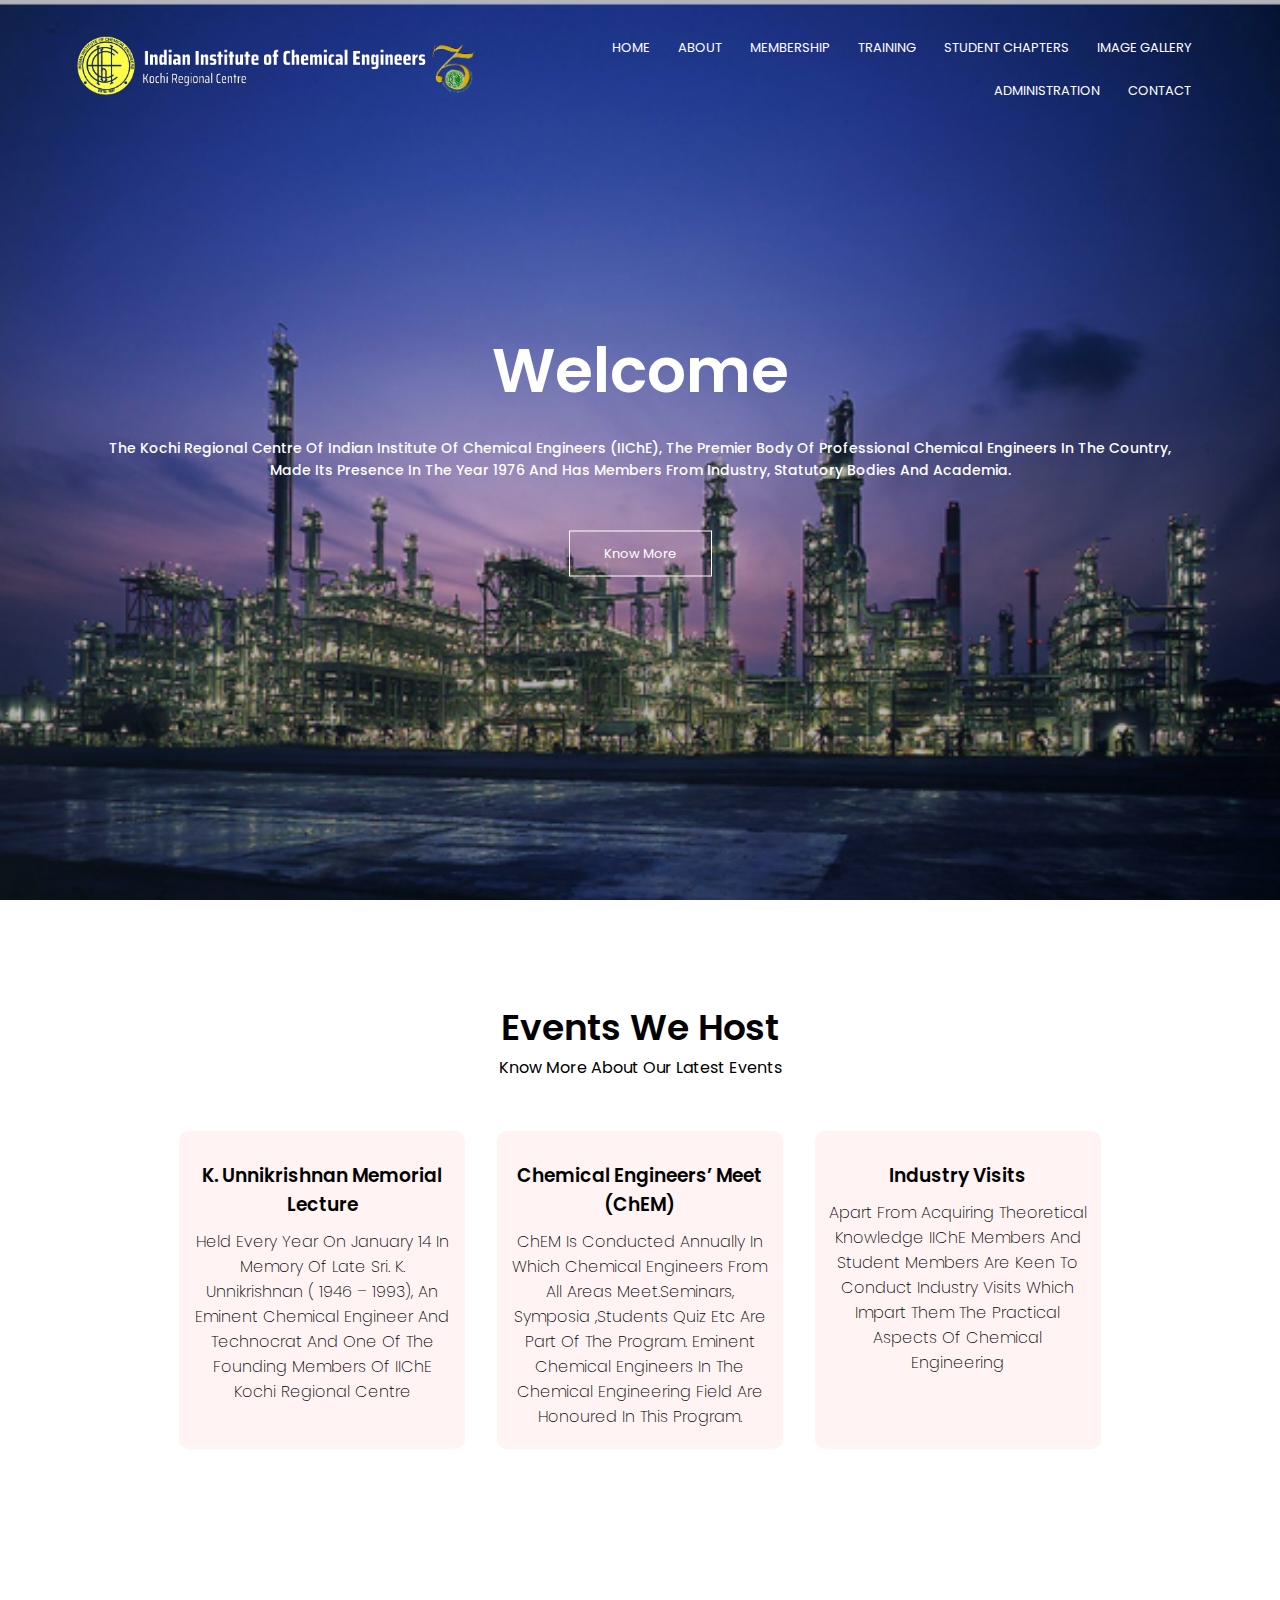
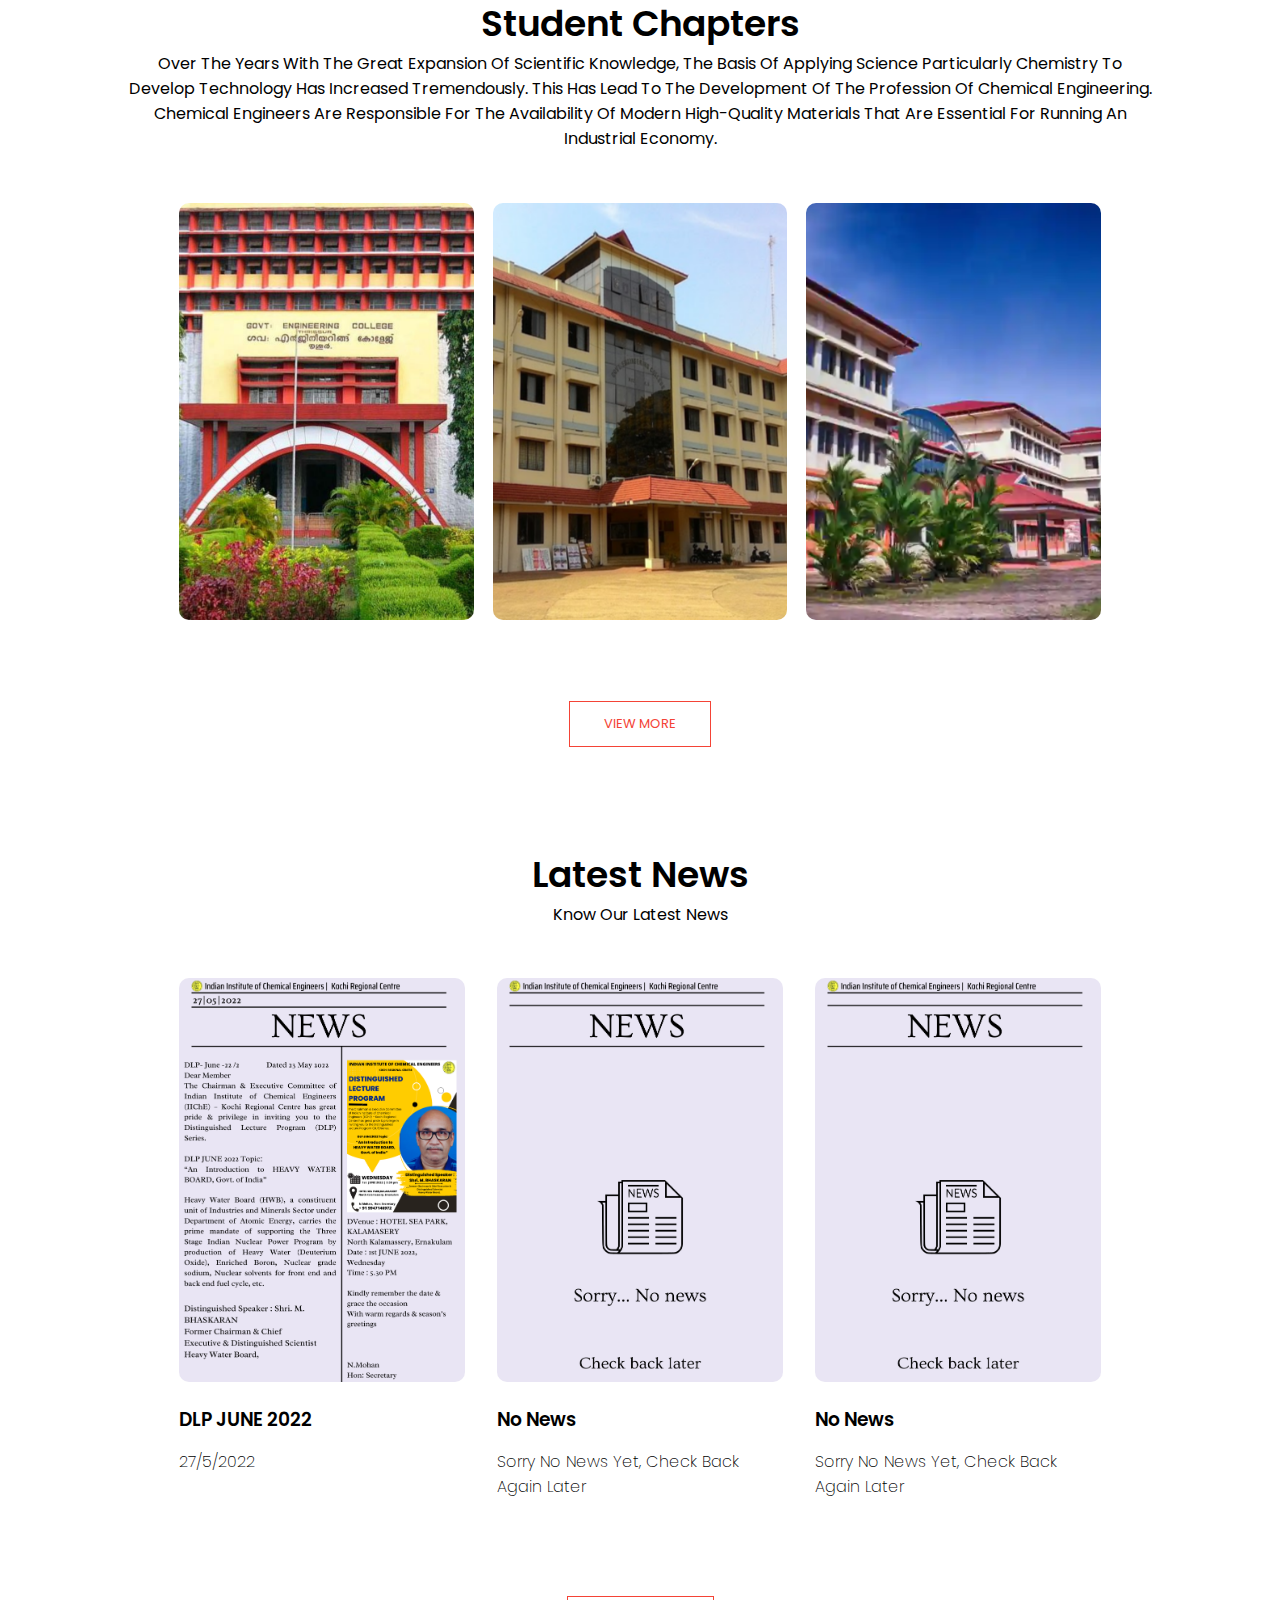
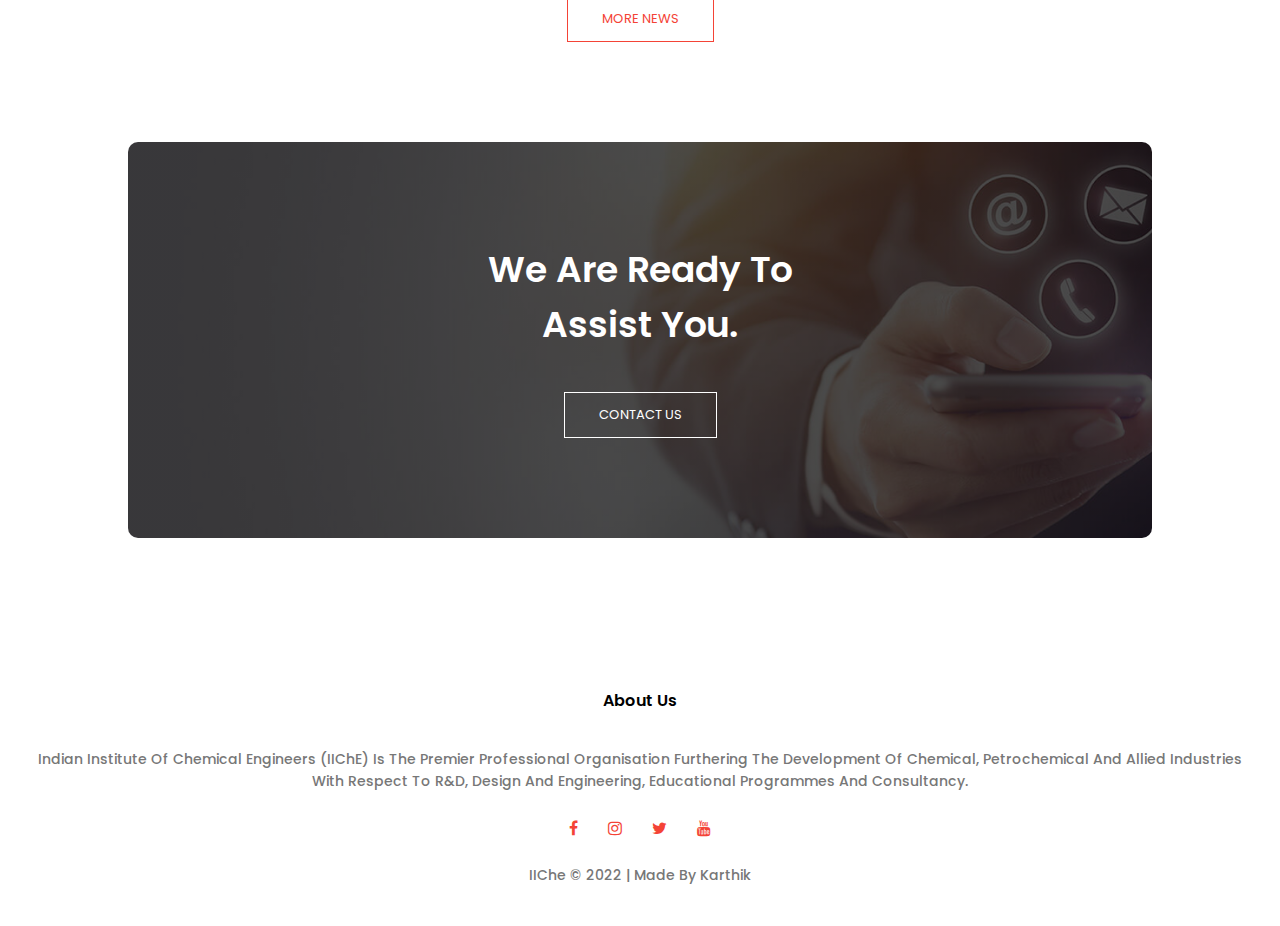
==== commit 227a9625: "Add files via upload" ====
--- a/index.html
+++ b/index.html
@@ -15,6 +15,7 @@
      <section class="header">
         <nav>
             <a href="index.html"><img src="image/LOGO.png"></a>
+            <img src="image/icon%2075.png" class="imagespin">
             <div class="nav-links" id="navLinks">
                <i class="fa fa-times" onclick="hideMenu()"> </i>
                 <ul>
@@ -23,7 +24,7 @@
                     <li><a href="membership.html">MEMBERSHIP</a></li>
                     <li><a href="Training.html">TRAINING</a></li>
                     <li><a href="student%20chapters.html">STUDENT CHAPTERS</a></li>
-                    <li><a href="news%20and%20events.html">NEWS & EVENTS</a></li>
+                    <li><a href="image%20gallery.html">IMAGE GALLERY</a></li>
                     <li><a href="administration.html">ADMINISTRATION</a></li>
                     <li><a href="contact.html">CONTACT</a></li>
                 </ul>
--- a/style.css
+++ b/style.css
@@ -23,6 +23,21 @@
 nav img{
     width: 350px
     
+}
+@keyframes spin {
+    from{
+        transform: rotateY(0deg);
+    }
+    to{
+        transform: rotateY(360deg);
+    }
+}
+.imagespin{
+    animation-name: spin;
+    animation-timing-function: linear;
+    animation-iteration-count: infinite;
+    animation-duration: 10s;
+    width: 5%;
 }
 .nav-links{
     flex: 1;
@@ -126,6 +141,9 @@
     width: 200px
     
 }
+    .imagespin{
+        width: 15%;
+    }
 }
 /*-----Events------*/
     
@@ -361,16 +379,16 @@
     color: #fff;
 }
 /*--------- Membership page -------*/
-.Sub-header1{
+.Sub-header2{
     height: 50vh;
     width: 100%;
-    background-image: linear-gradient(rgba(4,9,30,0.5),rgba(4,9,30,0.5)),url(image/bg4.png);
+    background-image: linear-gradient(rgba(4,9,30,0.5),rgba(4,9,30,0.5)),url(image/bg7.png);
     background-position: center;
     text-align: center;
     color: #fff;
     
 }
-.Sub-header h1{
+.Sub-header h2{
     margin-top: 50px;
     text-align: center;
 }
@@ -482,6 +500,19 @@
     
 }
 /*------ Administration Page -------*/
+.Sub-header3{
+    height: 50vh;
+    width: 100%;
+    background-image: linear-gradient(rgba(4,9,30,0.5),rgba(4,9,30,0.5)),url(image/bg7.png);
+    background-position: center;
+    text-align: center;
+    color: #fff;
+    
+}
+.Sub-header h3{
+    margin-top: 50px;
+    text-align: center;
+}
 .Administration{
     width: 80%;
     margin: auto;
@@ -572,52 +603,9 @@
     
 }
 }
-/*------ Blog-Pge------*/
-.blog-content{
-    width: 80%;
-    margin: auto;
-    padding: 60px 0;
-}
-.blog-left{
-    flex-basis: 65%;
-}
-.blog-left img{
-    width: 100%;
-}
-.blog-left h2{
-    color: #222;
-    font-weight: 600;
-    margin: 30px 0
-}
-.blog-left p4{
-    color: #999;
-    padding: 0;
-    font-size: 15px;
-    font-weight: 400;
-}
-.comment-box{
-    border: 1px solid #ccc;
-    margin: 50px 0;
-    padding: 10px 20px;
-    
-}
-.comment-box h3{
-    text-align: left;
-}
-.comment-form input, .comment-form textarea{
-    width: 100%;
-    padding: 10px;
-    margin: 15px 0;
-    box-sizing: border-box;
-    border: none;
-    outline: none;
-    background: #f0f0f0;
-}
-.comment-form button{
-    margin: 10px 0;
-}
+
 /*-------Student Chapter page----*/
-.Sub-header3{
+.Sub-header4{
     height: 50vh;
     width: 100%;
     background-image: linear-gradient(rgba(4,9,30,0.5),rgba(4,9,30,0.5)),url(image/bg5.png);
@@ -626,7 +614,7 @@
     color: #fff;
     
 }
-.Sub-header3 h1{
+.Sub-header4 h1{
     margin-top: 50px;
     text-align: center;
 }
@@ -698,7 +686,7 @@
     
 }
 /*--------- Training  page -------*/
-.Sub-header2{
+.Sub-header5{
     height: 50vh;
     width: 100%;
     background-image: linear-gradient(rgba(4,9,30,0.5),rgba(4,9,30,0.5)),url(image/bg6.png);
@@ -707,7 +695,7 @@
     color: #fff;
     
 }
-.Sub-header h2{
+.Sub-header5 h1{
     margin-top: 50px;
     text-align: center;
 }
@@ -809,7 +797,40 @@
     
 }
 
-
-
-
-
+/*----- image gallery page------*/
+.containerIG{
+    width: 100%;
+    min-height: 100vh;
+    display: flex;
+    align-items: center;
+    justify-content: center;
+    padding: 50px 8%;
+}
+.gallery{
+    display: grid;
+    grid-template-columns: repeat(auto-fit, minmax(250px, 1fr));
+    grid-gap: 30px;
+}
+.gallery img{
+    width: 100%
+}
+
+
+
+
+
+
+
+
+
+
+
+
+
+
+
+
+
+
+
+
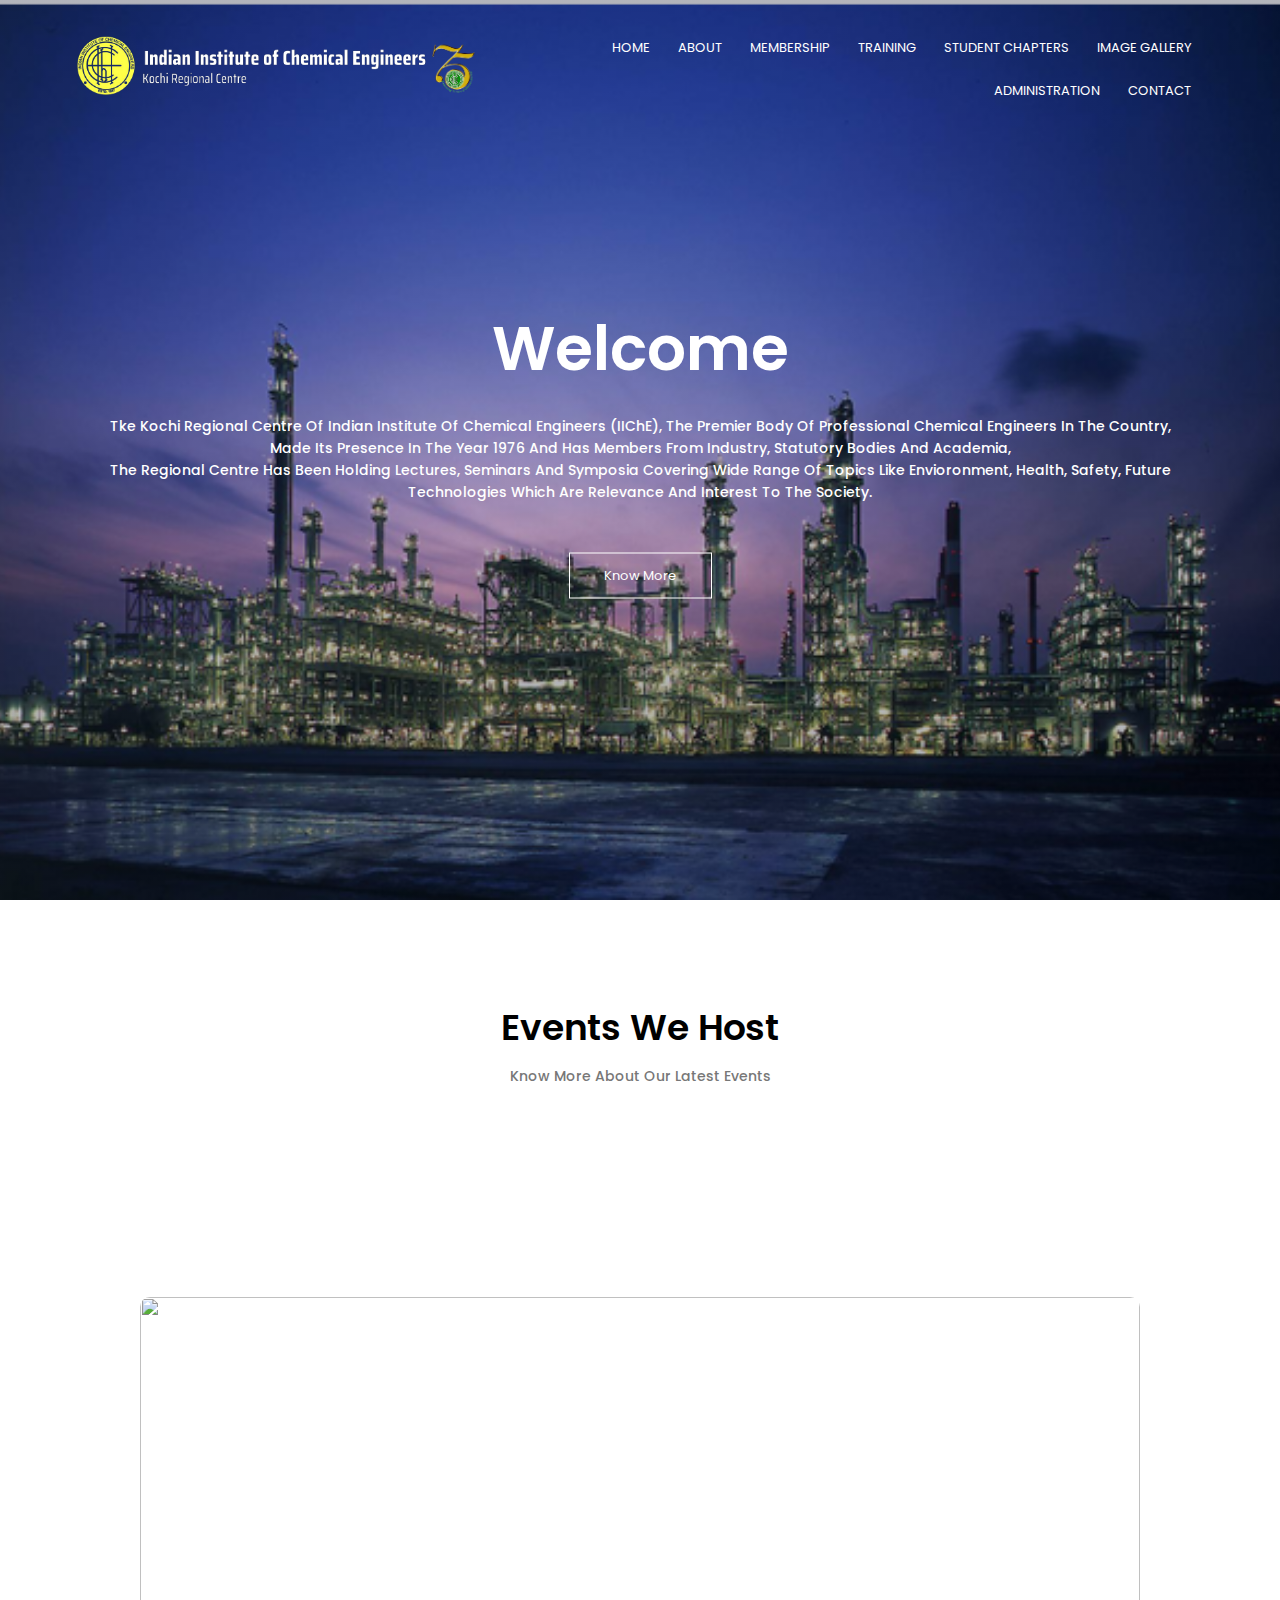
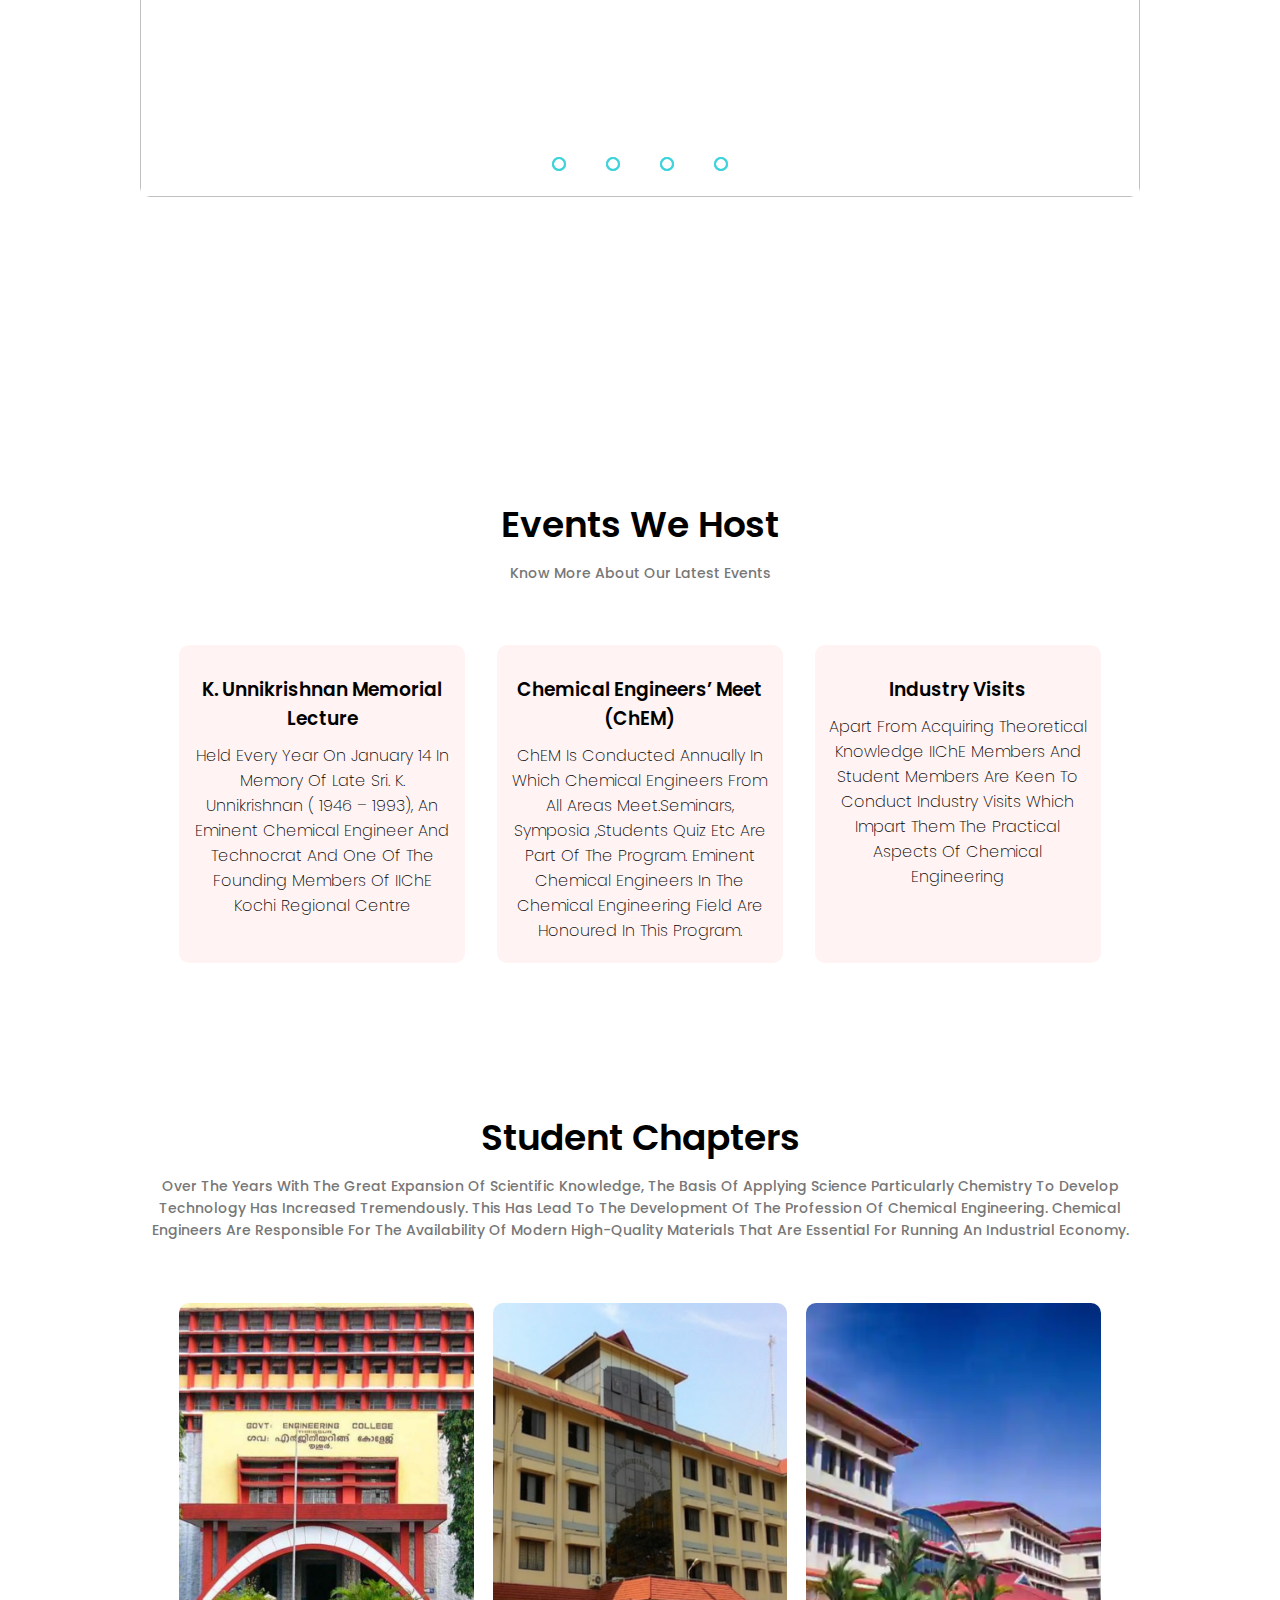
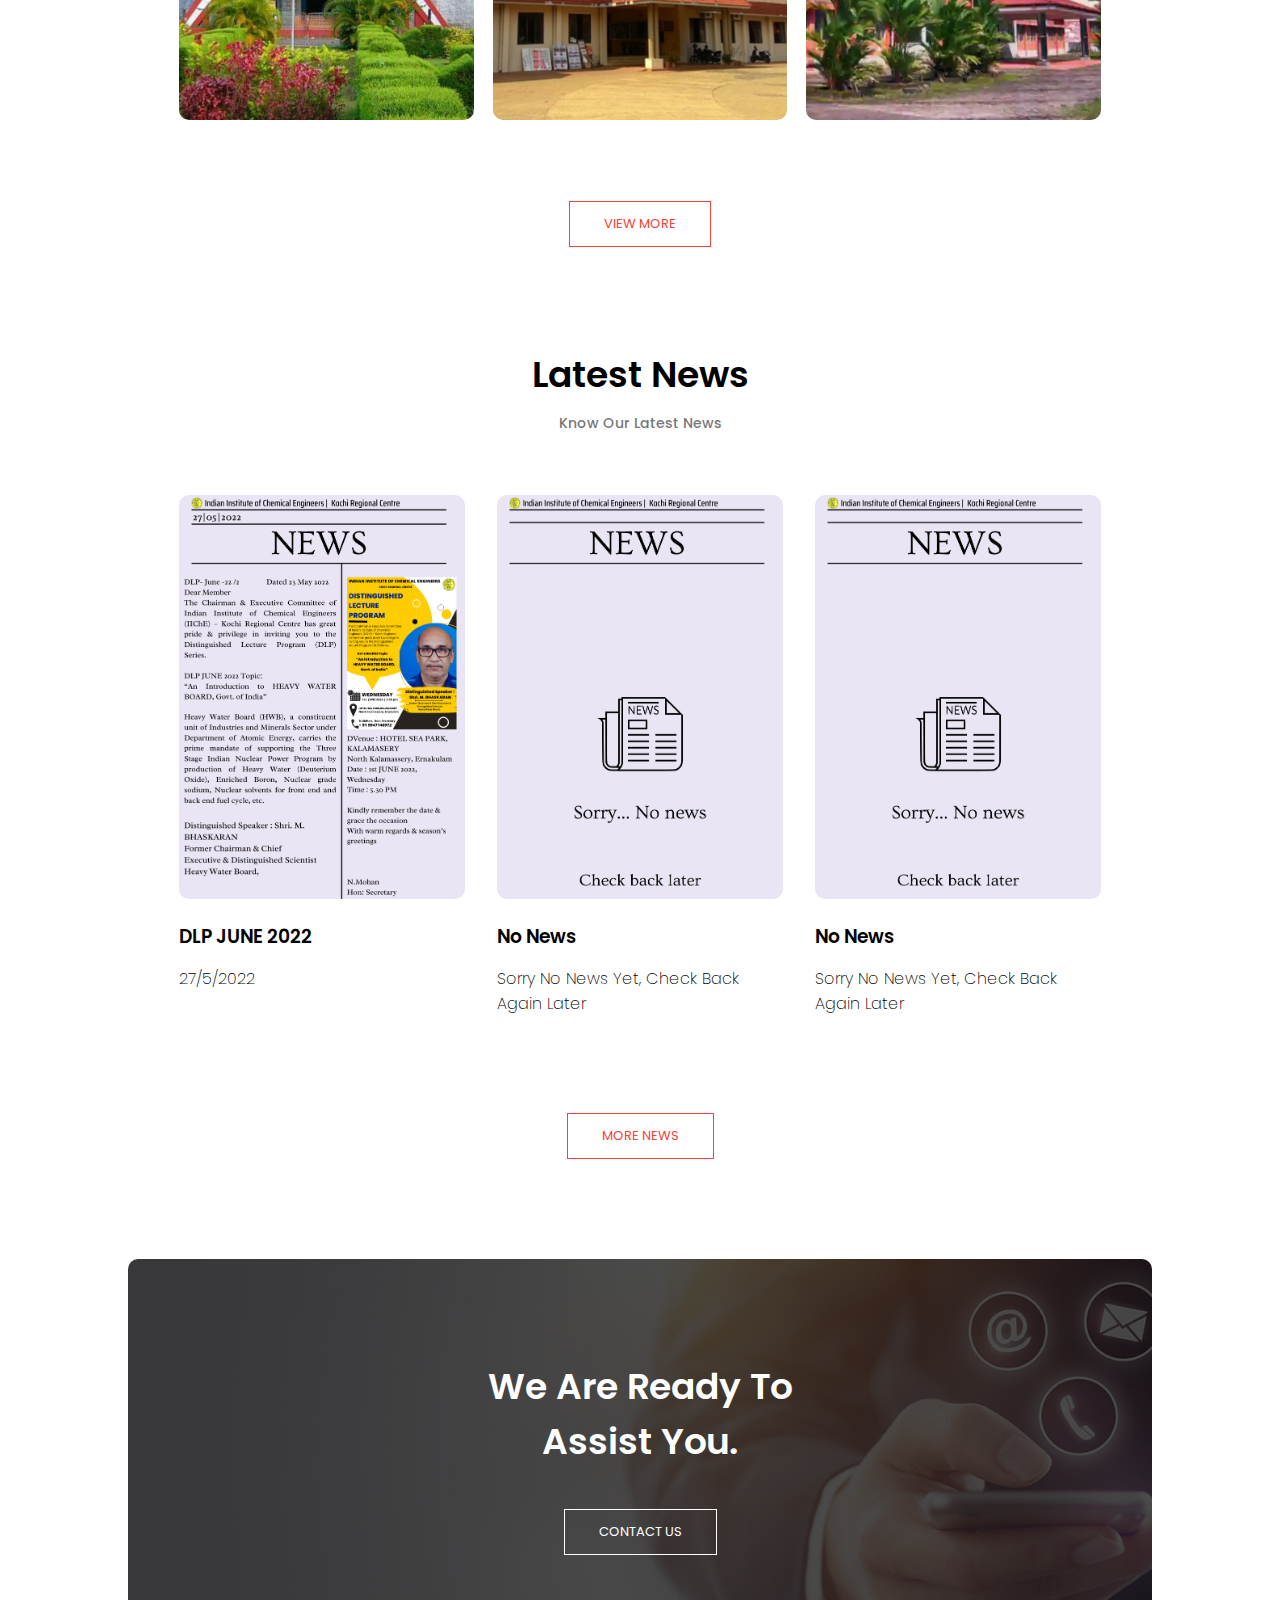
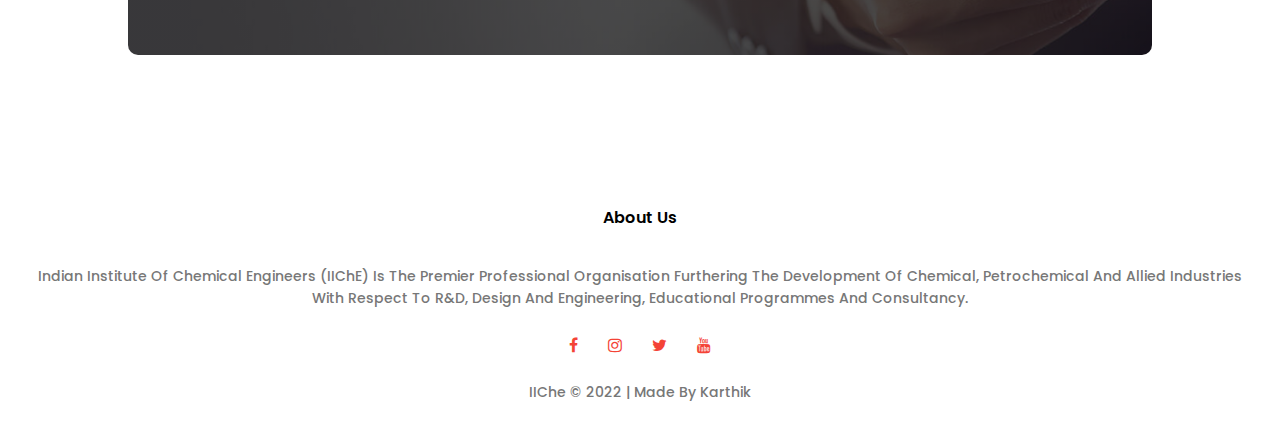
==== commit 791d0a26: "Add files via upload" ====
--- a/index.html
+++ b/index.html
@@ -7,9 +7,8 @@
         <link rel="preconnect" href="https://fonts.googleapis.com">
 <link rel="preconnect" href="https://fonts.gstatic.com" crossorigin>
 <link href="https://fonts.googleapis.com/css2?family=Poppins:ital,wght@0,100;0,200;0,600;0,700;1,300;1,400&display=swap" rel="stylesheet">
-<link rel="stylesheet" href="https://stackpath.bootstrapcdn.com/font-awesome/4.7.0/css/font-awesome.min.css"> 
-    
-
+<link rel="stylesheet" href="https://stackpath.bootstrapcdn.com/font-awesome/4.7.0/css/font-awesome.min.css">
+<script src="https://unpkg.com/scrollreveal"></script> 
     </head>
     <body>
      <section class="header">
@@ -32,17 +31,66 @@
            <i class="fa fa-bars" onclick="showMenu()"></i>
        </nav>
  <div class="text-box">
-    <h1>Welcome</h1>
-    <p>The Kochi Regional Centre of Indian Institute of Chemical Engineers (IIChE), the premier body of professional chemical engineers in the country,<br> made its presence in the year 1976 and has members from industry, statutory bodies and academia.</p>
+    <h1 class="main-tittle">Welcome</h1>
+    <p class="sub-tittle"> Tke Kochi Regional Centre of Indian Institute of Chemical Engineers (IIChE), the premier body of professional chemical engineers in the country,<br> made its presence in the year 1976 and has members from industry, statutory bodies and academia,<br>The Regional Centre has been holding lectures, seminars and symposia covering wide range of topics like envioronment, health, safety, future technologies which are relevance and interest to the society.</p>
     <a href="about.html" class="hero-btn">know more</a>
      
  </div>       
      </section>
+<!-------image slider--------->
+<section class="events">
+ <h1 class="main-tittle">Events We Host</h1>
+    <P class="sub-tittle">know more about our latest Events</P>
+        </section>
+<section class="image-slider">
+    <!--image slider start-->
+    <div class="slider">
+      <div class="slides">
+        <!--radio buttons start-->
+        <input type="radio" name="radio-btn" id="radio1">
+        <input type="radio" name="radio-btn" id="radio2">
+        <input type="radio" name="radio-btn" id="radio3">
+        <input type="radio" name="radio-btn" id="radio4">
+        <!--radio buttons end-->
+        <!--slide images start-->
+        <div class="slide first">
+          <img src="Gallery/IG-1.JPG" alt="">
+        </div>
+        <div class="slide">
+          <img src="Gallery/IG-2.JPG" alt="">
+        </div>
+        <div class="slide">
+          <img src="Gallery/IG-3.JPG" alt="">
+        </div>
+        <div class="slide">
+          <img src="Gallery/IG-4.JPG" alt="">
+        </div>
+        <!--slide images end-->
+        <!--automatic navigation start-->
+        <div class="navigation-auto">
+          <div class="auto-btn1"></div>
+          <div class="auto-btn2"></div>
+          <div class="auto-btn3"></div>
+          <div class="auto-btn4"></div>
+        </div>
+        <!--automatic navigation end-->
+      </div>
+      <!--manual navigation start-->
+      <div class="navigation-manual">
+        <label for="radio1" class="manual-btn"></label>
+        <label for="radio2" class="manual-btn"></label>
+        <label for="radio3" class="manual-btn"></label>
+        <label for="radio4" class="manual-btn"></label>
+      </div>
+      <!--manual navigation end-->
+    </div>
+    <!--image slider end-->
+</section>
 <!---------- Events ----------> 
     
 <section class="events">
-    <h1>Events We Host</h1>
-    <P2>know more about our latest Events</P2>
+    <h1 class="main-tittle">Events We Host</h1>
+    <P class="sub-tittle">know more about our latest Events</P>
     
     <div class="row">
         <div class="event-col">
@@ -61,9 +109,9 @@
 </section>
 <!------- Centres ----------->
 <section class="Centres">
-    <h1>Student Chapters</h1>
-    <p2>Over the years with the great expansion of scientific knowledge, the basis of applying science particularly chemistry to develop technology has increased tremendously. This has lead to the development of the profession of chemical Engineering. Chemical engineers are responsible for the availability of modern high-quality materials that are essential for running an industrial economy.
-</p2>
+    <h1 class="main-tittle">Student Chapters</h1>
+    <p class="sub-tittle">Over the years with the great expansion of scientific knowledge, the basis of applying science particularly chemistry to develop technology has increased tremendously. This has lead to the development of the profession of chemical Engineering. Chemical engineers are responsible for the availability of modern high-quality materials that are essential for running an industrial economy.
+</p>
     
     <div class="row">
         
@@ -93,8 +141,8 @@
 </section>
  <!---------- News ------------>
  <section class="news">
-     <h1>Latest News</h1>
-     <P2>Know Our Latest News</P2>
+     <h1 class="main-tittle">Latest News</h1>
+     <P class="sub-tittle">Know Our Latest News</P>
     <div class="row">
      <div class="news-col">
          <img src="image/news.png">
@@ -129,7 +177,7 @@
  
   <!------- call To Action ------->
   <section class="cta">
-      <h1> We Are Ready To<br> Assist  You.</h1>
+      <h1 class="main-tittle"> We Are Ready To<br> Assist  You.</h1>
       <a href="contact.html" class="hero-btn">CONTACT US</a>
   </section>
 <!------- footer ------->
@@ -167,7 +215,21 @@
 
 <!--------Javascript for toggle Menu--------->     
 <script>
-        
+    ScrollReveal({
+        reset: false,
+        distance: '60px',
+        duration: 2500,
+        delay: 400
+    });
+    ScrollReveal().reveal('.main-tittle', { delay: 500 });
+    ScrollReveal().reveal('.sub-tittle', { delay: 700 });
+    ScrollReveal().reveal('.sub-tittle', { delay: 700, });
+    ScrollReveal().reveal('.hero-btn red-btn', { delay: 400, });
+    ScrollReveal().reveal('.hero-btn', { delay: 500, });
+    ScrollReveal().reveal('.events .event-col', { delay: 700 });
+    ScrollReveal().reveal('.Centres .Centres-col', { delay: 700 });
+    ScrollReveal().reveal('.news .news-col', { delay: 700 });
+    ScrollReveal().reveal('.image-slider', { delay: 700 });
     var navLinks = document.getElementById("navLinks");
     
     function showMenu(){
@@ -176,6 +238,15 @@
     function hideMenu(){
         navLinks.style.right = "-200px";
     }
+    var counter = 1;
+    setInterval(function(){
+      document.getElementById('radio' + counter).checked = true;
+      counter++;
+      if(counter > 4){
+        counter = 1;
+      }
+    }, 5000);
+    
     
 
 </script>       
--- a/style.css
+++ b/style.css
@@ -4,6 +4,9 @@
     font-family: 'Poppins', sans-serif;
     text-transform: capitalize;
     box-sizing: border-box;
+}
+html{
+    scroll-behavior: smooth;
 }
 .header{
     min-height: 100vh;
@@ -145,6 +148,176 @@
         width: 15%;
     }
 }
+/*-----Image slider----*/
+.image-slider{
+  margin: 0;
+  padding: 0;
+  height: 100vh;
+  display: flex;
+  justify-content: center;
+  align-items: center;
+  position: center;
+}
+
+.slider{
+  width: 1000px;
+  height: 500px;
+  border-radius: 10px;
+  overflow: hidden;
+}
+
+.slides{
+  width: 500%;
+  height: 500px;
+  display: flex;
+}
+
+.slides input{
+  display: none;
+}
+
+.slide{
+  width: 20%;
+  transition: 2s;
+}
+
+.slide img{
+  width: 1000px;
+  height: 500px;
+}
+
+/*css for manual slide navigation*/
+
+.navigation-manual{
+  position: absolute;
+  width: 1000px;
+  margin-top: -40px;
+  display: flex;
+  justify-content: center;
+}
+
+.manual-btn{
+  border: 2px solid #40D3DC;
+  padding: 5px;
+  border-radius: 10px;
+  cursor: pointer;
+  transition: 1s;
+}
+
+.manual-btn:not(:last-child){
+  margin-right: 40px;
+}
+
+.manual-btn:hover{
+  background: #40D3DC;
+}
+
+#radio1:checked ~ .first{
+  margin-left: 0;
+}
+
+#radio2:checked ~ .first{
+  margin-left: -20%;
+}
+
+#radio3:checked ~ .first{
+  margin-left: -40%;
+}
+
+#radio4:checked ~ .first{
+  margin-left: -60%;
+}
+
+/*css for automatic navigation*/
+
+.navigation-auto{
+  position: absolute;
+  display: flex;
+  width: 1000px;
+  justify-content: center;
+  margin-top: 460px;
+}
+
+.navigation-auto div{
+  border: 2px solid #40D3DC;
+  padding: 5px;
+  border-radius: 10px;
+  transition: 1s;
+}
+
+.navigation-auto div:not(:last-child){
+  margin-right: 40px;
+}
+
+#radio1:checked ~ .navigation-auto .auto-btn1{
+  background: #40D3DC;
+}
+
+#radio2:checked ~ .navigation-auto .auto-btn2{
+  background: #40D3DC;
+}
+
+#radio3:checked ~ .navigation-auto .auto-btn3{
+  background: #40D3DC;
+}
+
+#radio4:checked ~ .navigation-auto .auto-btn4{
+  background: #40D3DC;
+}
+@media(max-width:700px){
+    .slider{
+  width: 300px;
+  height: 200px;
+  border-radius: 10px;
+  overflow: hidden;
+}
+    .slide img{
+  width: 300px;
+  height: 200px;
+}
+    .image-slider{
+  margin: 0;
+  padding: 0;
+  height: 50vh;
+  display: flex;
+  justify-content: center;
+  align-items: center;
+  position: center;
+}
+    .slides{
+  width: 500%;
+  height: 500px;
+  display: flex;
+}
+    .navigation-manual{
+  position: absolute;
+  width: 300px;
+  margin-top: -320px;
+  display: flex;
+  justify-content: center;
+}
+    .navigation-auto{
+  position: absolute;
+  display: flex;
+  width: 300px;
+  justify-content: center;
+  margin-top: 180px;
+}
+    .manual-btn{
+  border: 2px solid #40D3DC;
+  padding: 4px;
+  border-radius: 10px;
+  cursor: pointer;
+  transition: 1s;
+}
+    .navigation-auto div{
+  border: 2px solid #40D3DC;
+  padding: 4px;
+  border-radius: 10px;
+  transition: 1s;
+}
+}
+      
 /*-----Events------*/
     
 .events{
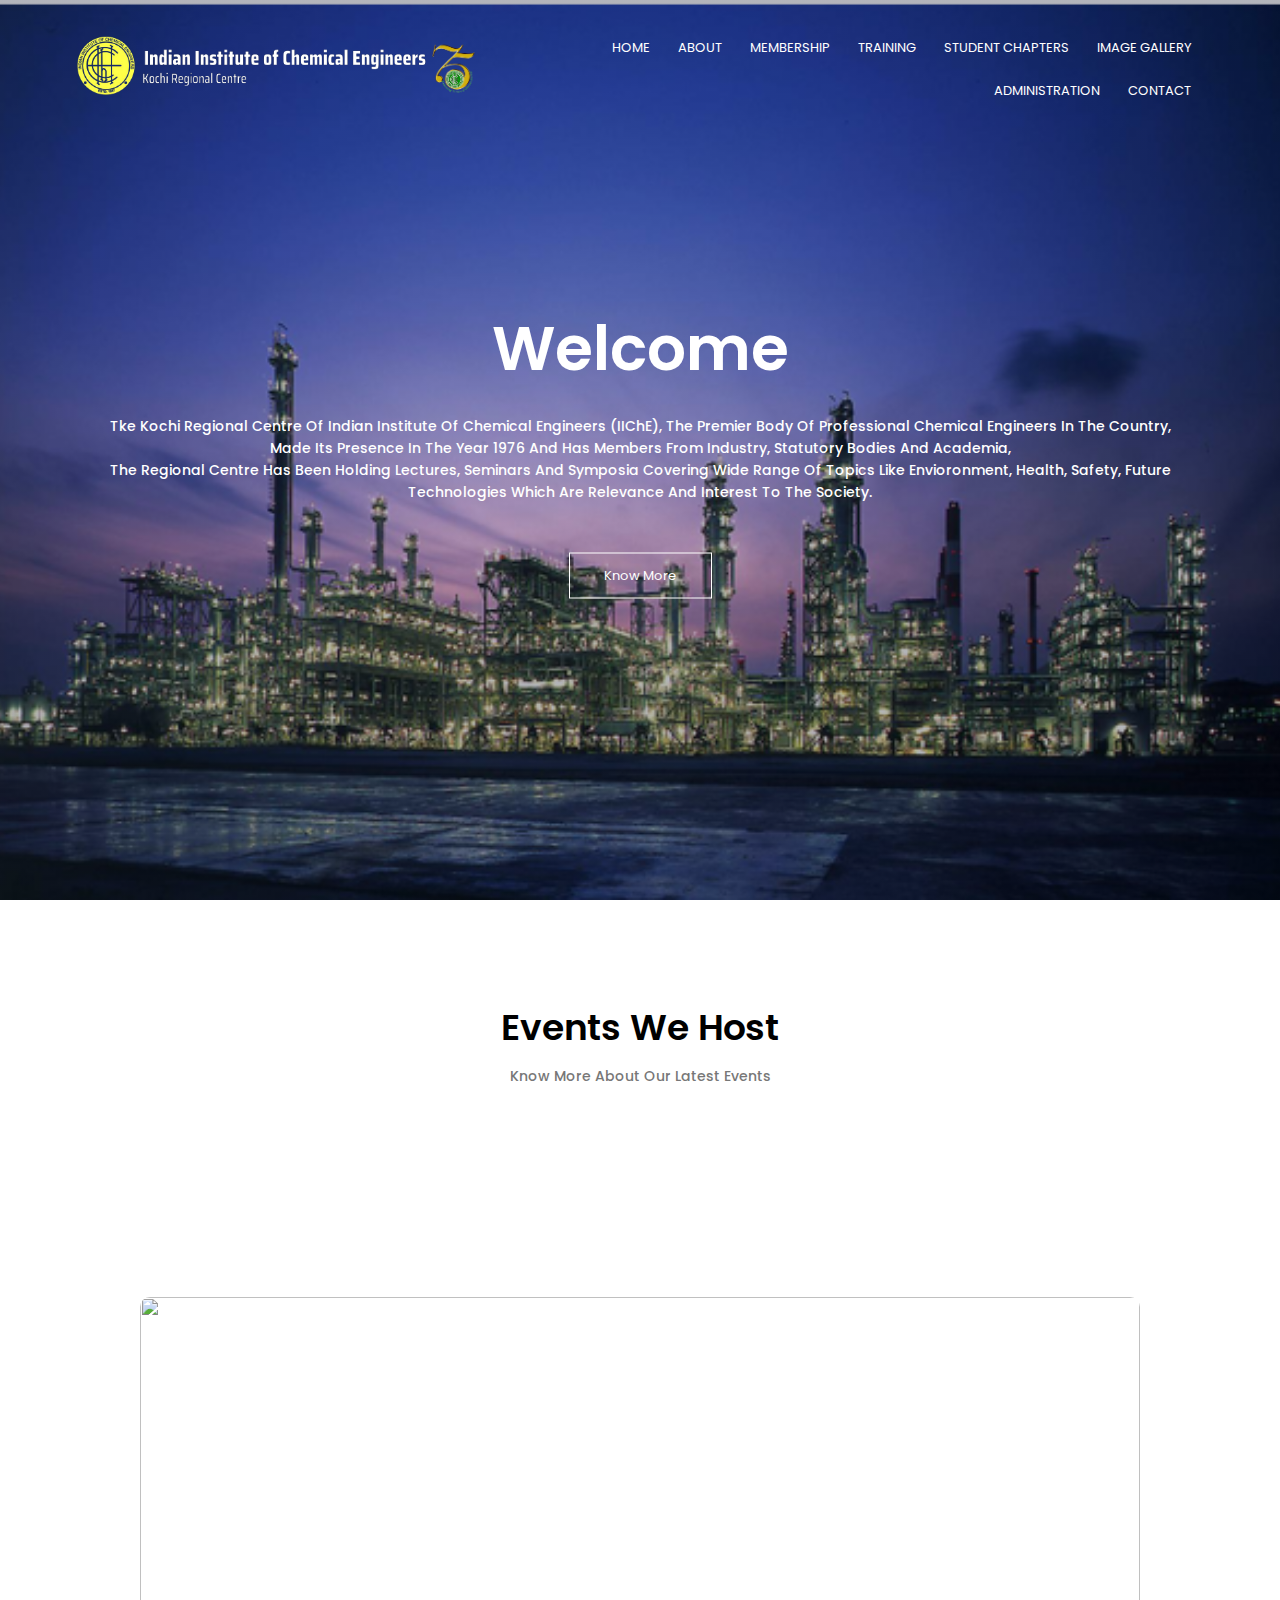
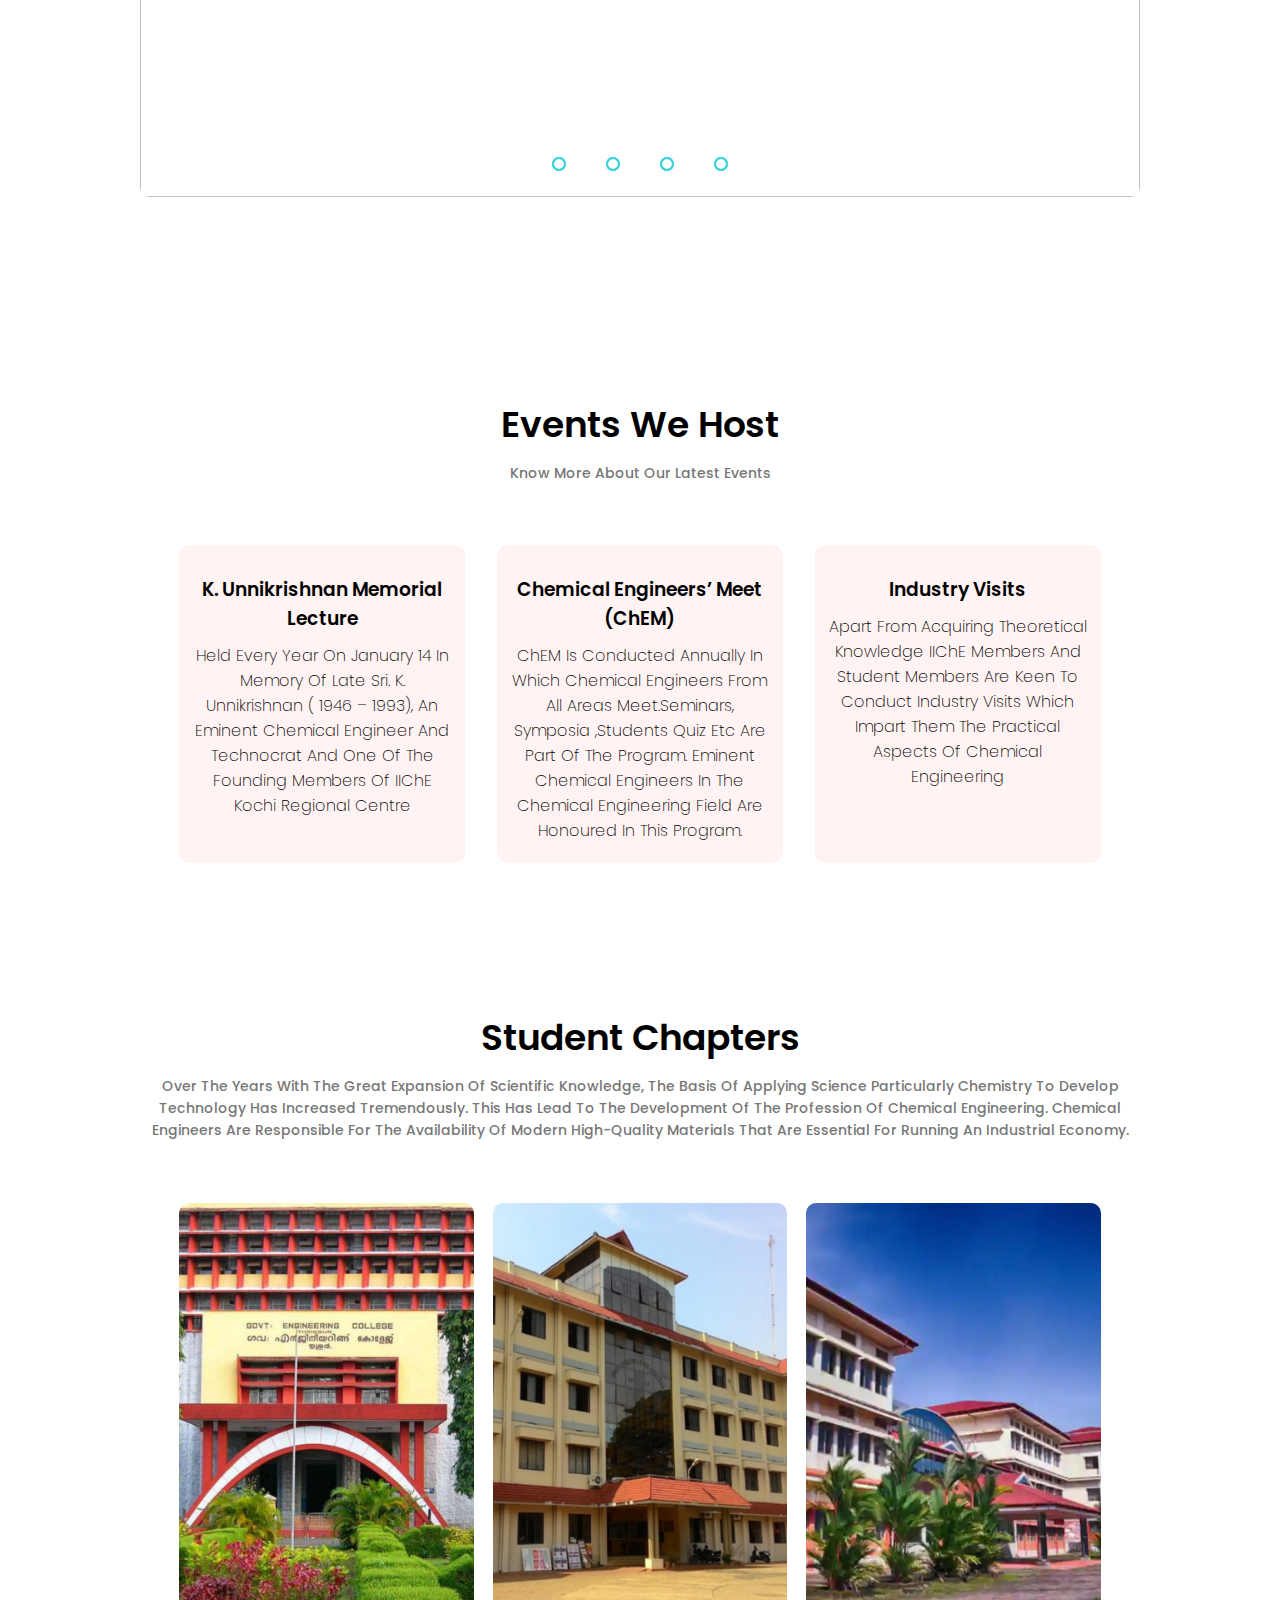
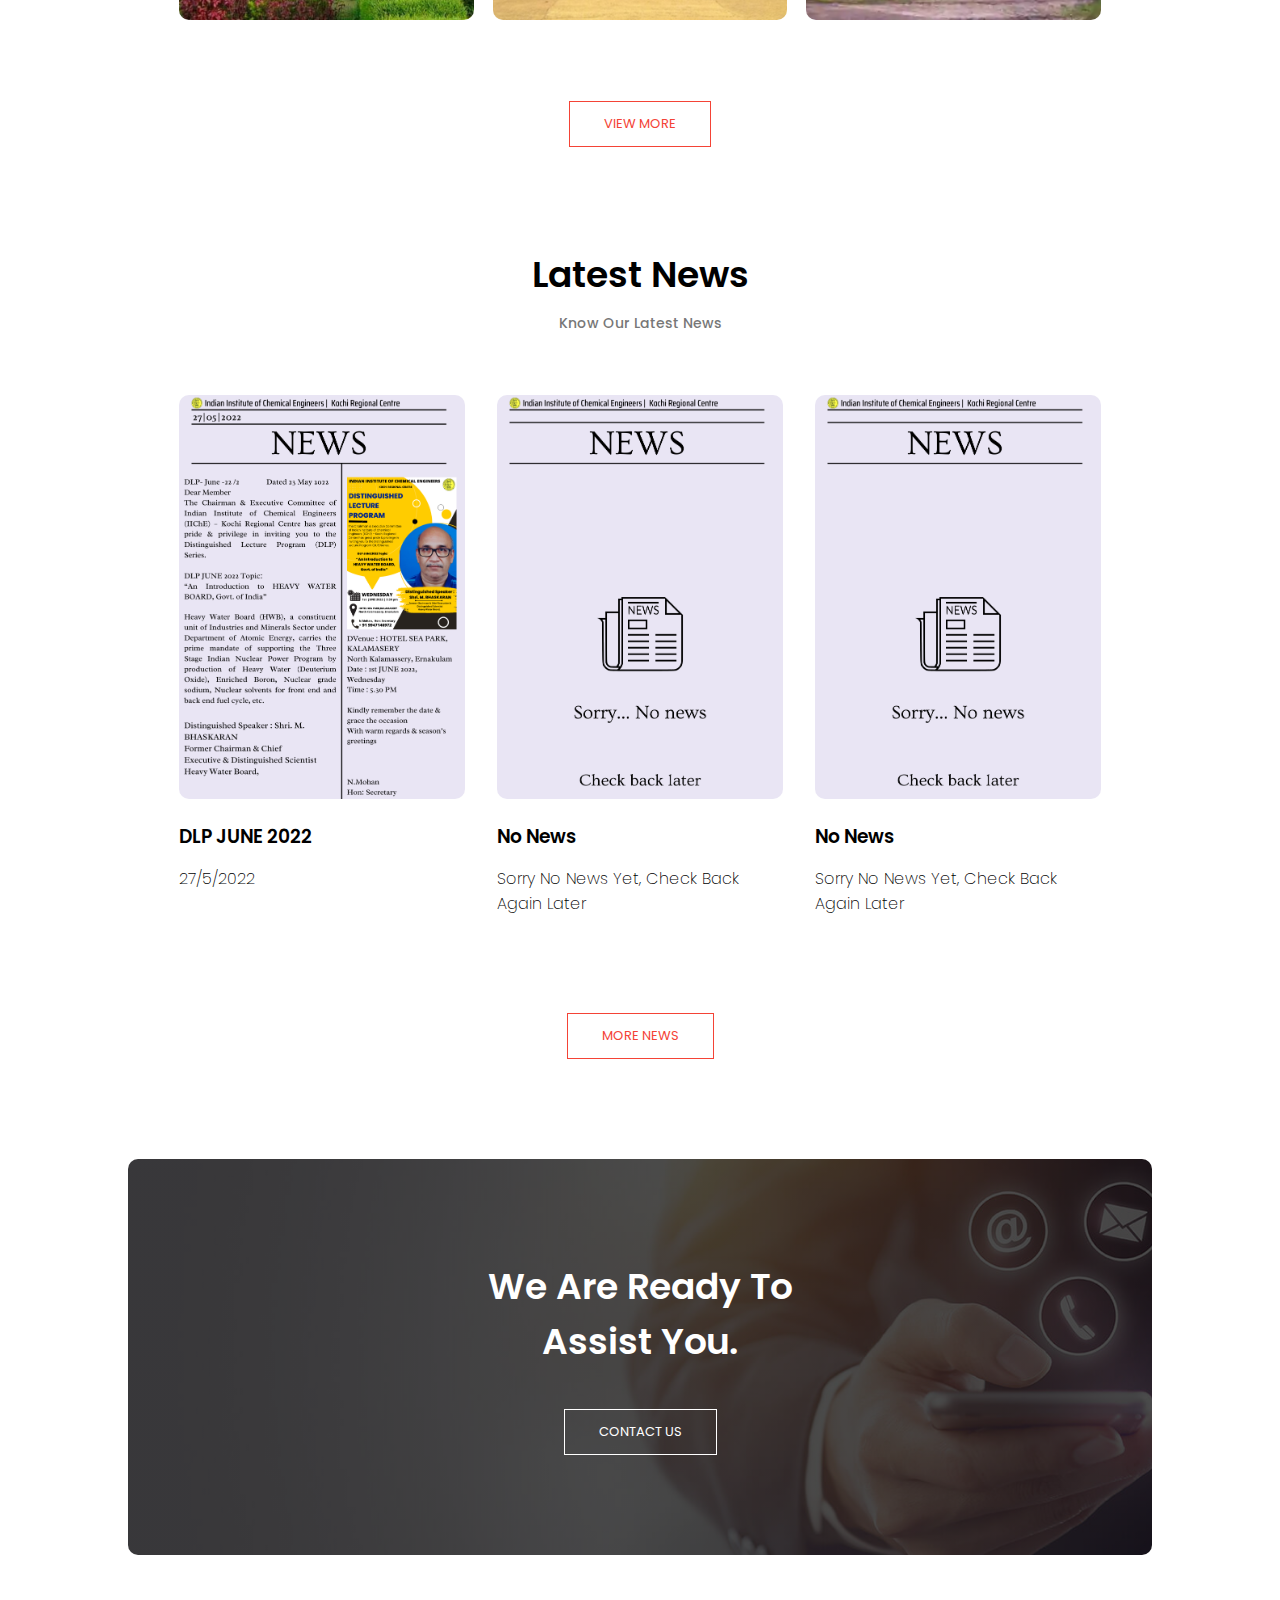
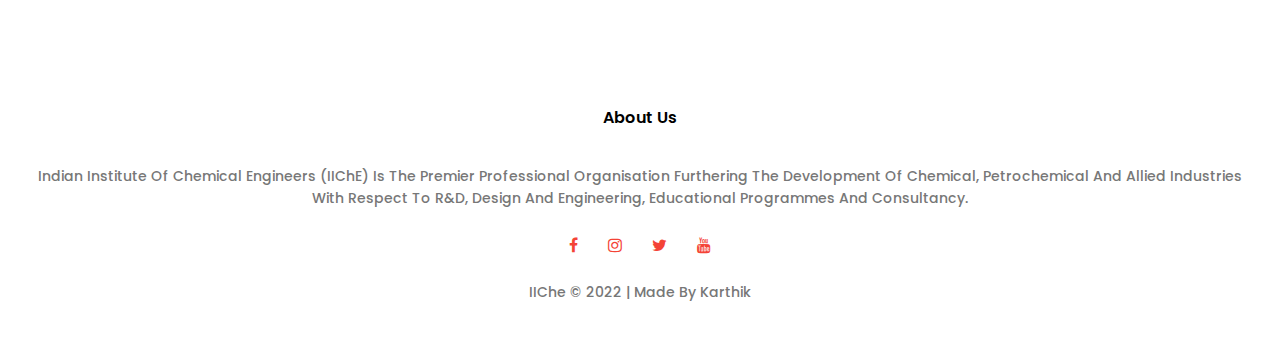
==== commit 01fcf1d9: "Add files via upload" ====
--- a/index.html
+++ b/index.html
@@ -41,7 +41,6 @@
 <section class="events">
  <h1 class="main-tittle">Events We Host</h1>
     <P class="sub-tittle">know more about our latest Events</P>
-        </section>
 <section class="image-slider">
     <!--image slider start-->
     <div class="slider">
@@ -87,8 +86,6 @@
     <!--image slider end-->
 </section>
 <!---------- Events ----------> 
-    
-<section class="events">
     <h1 class="main-tittle">Events We Host</h1>
     <P class="sub-tittle">know more about our latest Events</P>
     
